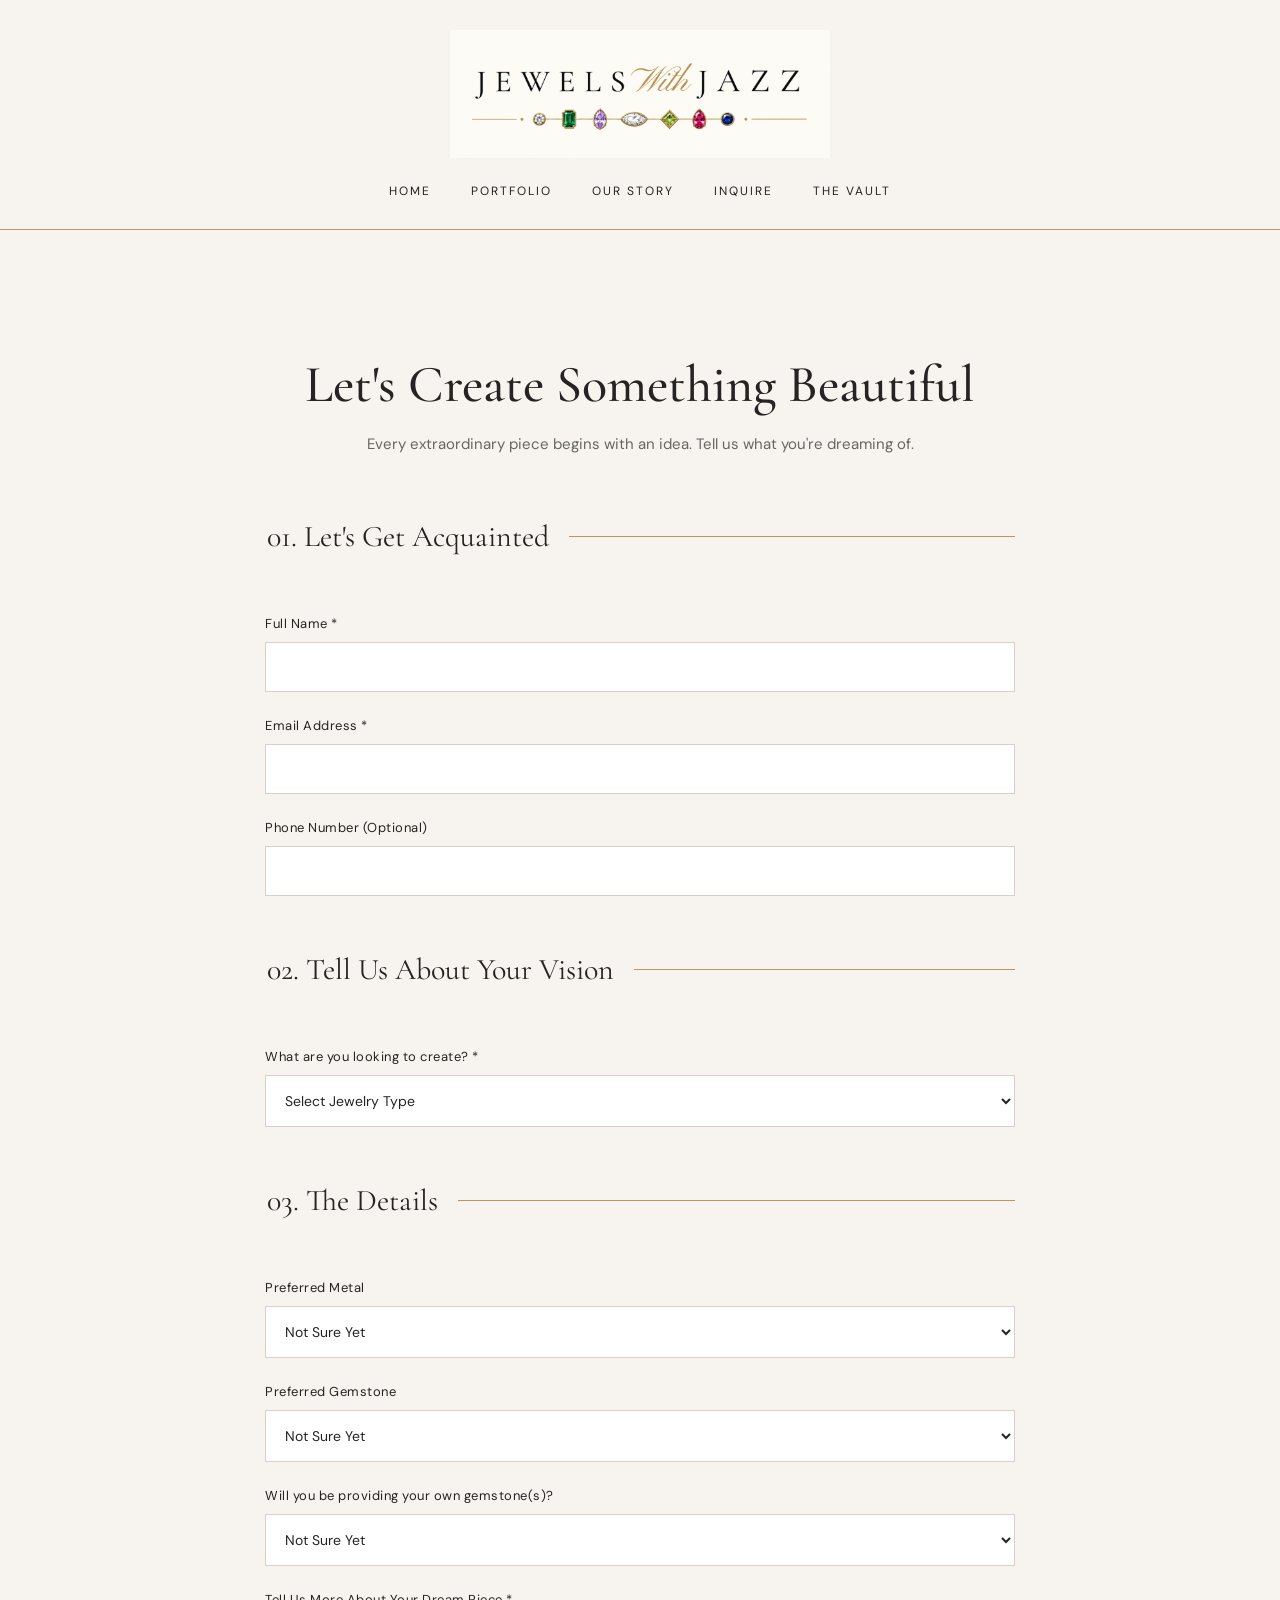
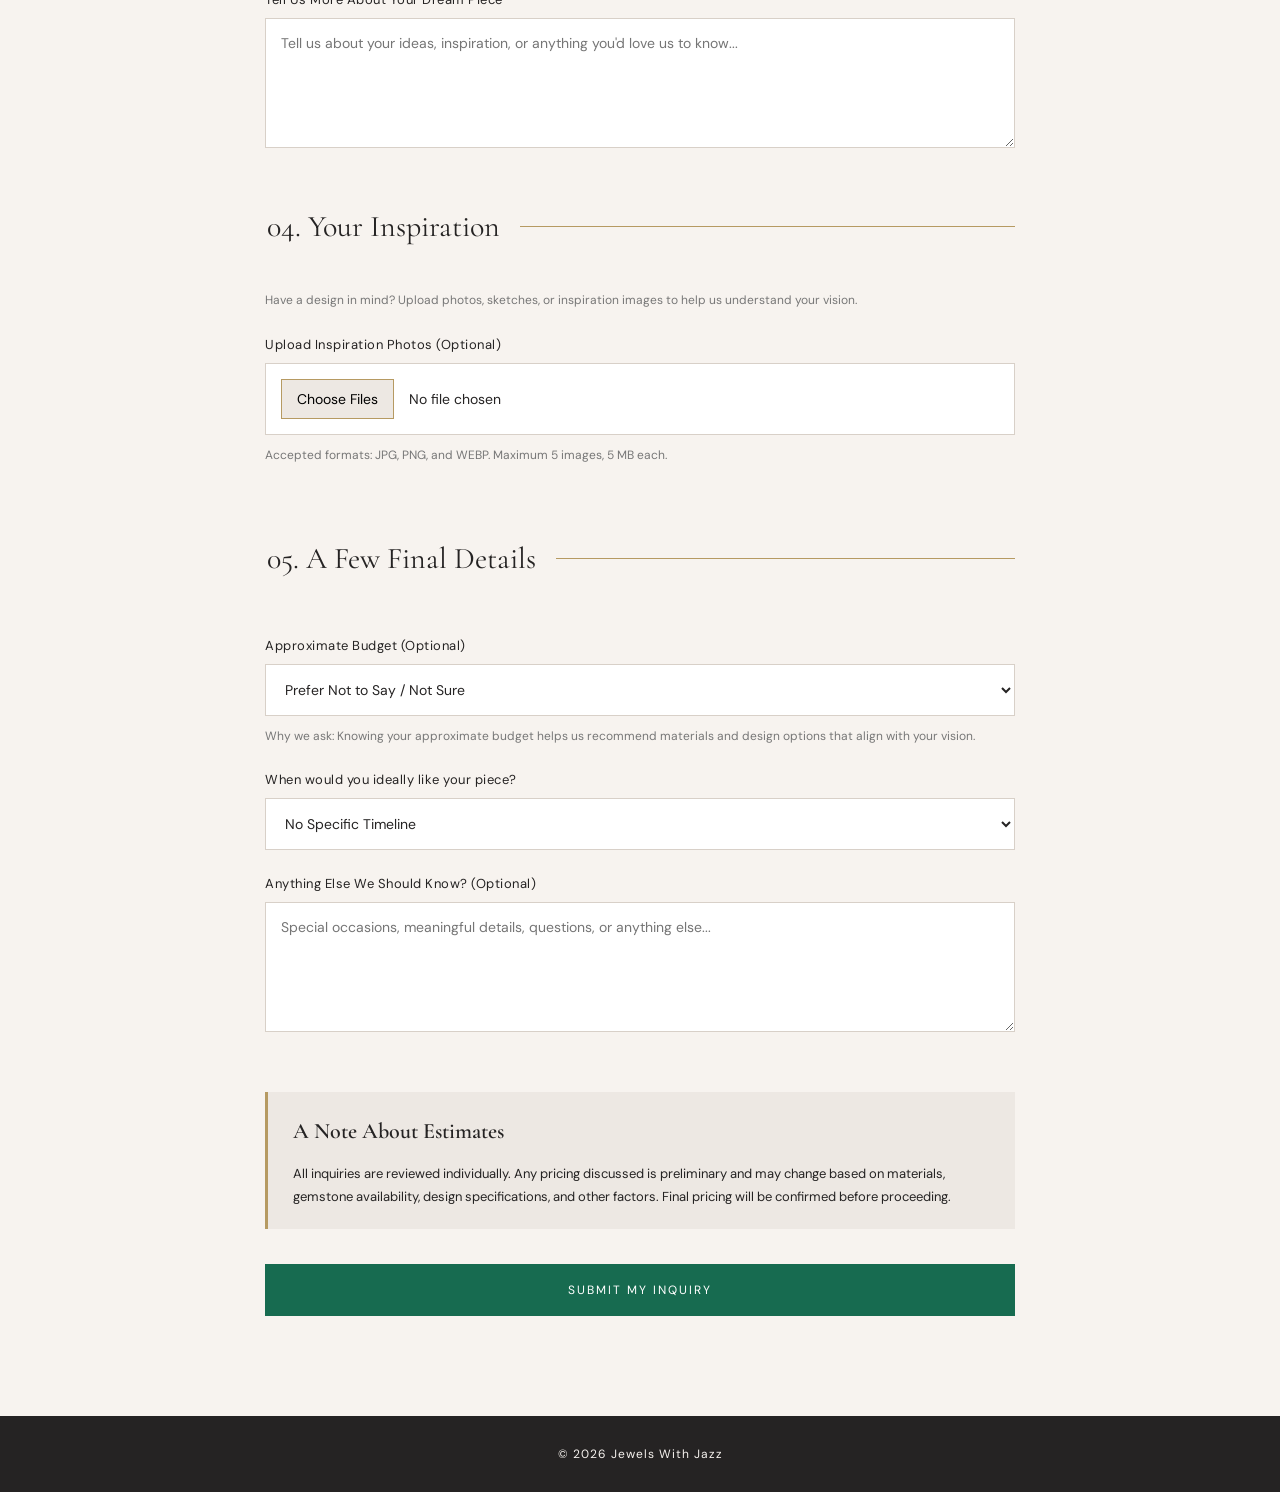
==== inquire.html @ 9db35c1b "Added The Vault and refined website design" ====
<!doctype html>
<html lang="en">
  <head>
    <meta charset="UTF-8" />
    <meta name="viewport" content="width=device-width, initial-scale=1.0" />

    <title>Custom Jewelry Inquiry | Jewels With Jazz</title>

    <link rel="stylesheet" href="style.css" />
  </head>

  <body>
    <!-- ===== HEADER & NAVIGATION ===== -->
    <header>
      <a href="index.html" class="logo-link">
        <img
          src="images/jewels-with-jazz-logo.png"
          alt="Jewels With Jazz"
          class="site-logo"
        />
      </a>

      <nav>
        <a href="index.html">Home</a>
        <a href="index.html#portfolio">Portfolio</a>
        <a href="index.html#about">Our Story</a>
        <a href="inquire.html">Inquire</a>
        <a href="vault.html">The Vault</a>
      </nav>
    </header>

    <!-- ===== INQUIRY PAGE ===== -->
    <main>
      <section id="custom-inquiry">
        <h2>Let's Create Something Beautiful</h2>

        <p>
          Every extraordinary piece begins with an idea. Tell us what you're
          dreaming of.
        </p>

        <!-- ===== CUSTOM JEWELRY INQUIRY FORM ===== -->
        <form id="jewelry-inquiry-form" enctype="multipart/form-data">
          <!-- ===== SECTION 1: CONTACT INFORMATION ===== -->
          <fieldset>
            <legend>01. Let's Get Acquainted</legend>

            <label for="customer-name">Full Name *</label>
            <input
              type="text"
              id="customer-name"
              name="customerName"
              autocomplete="name"
              required
            />

            <label for="customer-email">Email Address *</label>
            <input
              type="email"
              id="customer-email"
              name="customerEmail"
              autocomplete="email"
              required
            />

            <label for="customer-phone">Phone Number (Optional)</label>
            <input
              type="tel"
              id="customer-phone"
              name="customerPhone"
              autocomplete="tel"
            />
          </fieldset>

          <!-- ===== SECTION 2: JEWELRY TYPE ===== -->
          <fieldset>
            <legend>02. Tell Us About Your Vision</legend>

            <label for="jewelry-type">
              What are you looking to create? *
            </label>

            <select id="jewelry-type" name="jewelryType" required>
              <option value="">Select Jewelry Type</option>
              <option value="ring">Ring</option>
              <option value="necklace">Necklace / Pendant</option>
              <option value="earrings">Earrings</option>
              <option value="bracelet">Bracelet</option>
              <option value="redesign">Heirloom Redesign</option>
              <option value="other">Something Else</option>
            </select>

            <!-- ===== CONDITIONAL JEWELRY QUESTIONS ===== -->

            <!-- RING OPTIONS -->
            <div id="ring-options" class="conditional-field" hidden>
              <label for="ring-size">Ring Size *</label>

              <select id="ring-size" name="ringSize" disabled>
                <option value="">Select Ring Size</option>
                <option value="unknown">I'm Not Sure</option>
                <option value="5">5</option>
                <option value="6">6</option>
                <option value="7">7</option>
                <option value="8">8</option>
                <option value="9">9</option>
                <option value="10">10</option>
                <option value="other">Other</option>
              </select>
            </div>

            <!-- NECKLACE OPTIONS -->
            <div id="necklace-options" class="conditional-field" hidden>
              <label for="necklace-length"> Preferred Necklace Length </label>

              <select id="necklace-length" name="necklaceLength" disabled>
                <option value="">Not Sure Yet</option>
                <option value="16">16 inches</option>
                <option value="18">18 inches</option>
                <option value="20">20 inches</option>
                <option value="24">24 inches</option>
                <option value="other">Other</option>
              </select>
            </div>

            <!-- EARRING OPTIONS -->
            <div id="earring-options" class="conditional-field" hidden>
              <label for="earring-style"> Preferred Earring Style </label>

              <select id="earring-style" name="earringStyle" disabled>
                <option value="">Not Sure Yet</option>
                <option value="studs">Studs</option>
                <option value="hoops">Hoops</option>
                <option value="drops">Drop Earrings</option>
                <option value="other">Other</option>
              </select>
            </div>
          </fieldset>

          <!-- ===== SECTION 3: DESIGN PREFERENCES ===== -->
          <fieldset>
            <legend>03. The Details</legend>

            <!-- METAL PREFERENCE -->
            <label for="metal-type">Preferred Metal</label>

            <select id="metal-type" name="metalType">
              <option value="">Not Sure Yet</option>
              <option value="yellow-gold">Yellow Gold</option>
              <option value="white-gold">White Gold</option>
              <option value="rose-gold">Rose Gold</option>
              <option value="platinum">Platinum</option>
              <option value="other">Other</option>
            </select>

            <!-- GEMSTONE PREFERENCE -->
            <label for="gemstone-type"> Preferred Gemstone </label>

            <select id="gemstone-type" name="gemstoneType">
              <option value="">Not Sure Yet</option>
              <option value="diamond">Diamond</option>
              <option value="lab-diamond">Lab-Grown Diamond</option>
              <option value="emerald">Emerald</option>
              <option value="sapphire">Sapphire</option>
              <option value="ruby">Ruby</option>
              <option value="amethyst">Amethyst</option>
              <option value="other">Other</option>
              <option value="none">No Gemstone</option>
            </select>

            <!-- CUSTOMER-SUPPLIED STONES -->
            <label for="customer-stones">
              Will you be providing your own gemstone(s)?
            </label>

            <select id="customer-stones" name="customerStones">
              <option value="">Not Sure Yet</option>
              <option value="yes">Yes</option>
              <option value="no">No</option>
            </select>

            <!-- DESIGN DESCRIPTION -->
            <label for="design-description">
              Tell Us More About Your Dream Piece *
            </label>

            <textarea
              id="design-description"
              name="designDescription"
              rows="5"
              placeholder="Tell us about your ideas, inspiration, or anything you'd love us to know..."
              required
            ></textarea>
          </fieldset>

          <!-- ===== SECTION 4: INSPIRATION PHOTOS ===== -->
          <fieldset>
            <legend>04. Your Inspiration</legend>

            <p class="form-helper-text">
              Have a design in mind? Upload photos, sketches, or inspiration
              images to help us understand your vision.
            </p>

            <label for="inspiration-photos">
              Upload Inspiration Photos (Optional)
            </label>

            <input
              type="file"
              id="inspiration-photos"
              name="inspirationPhotos"
              accept=".jpg,.jpeg,.png,.webp"
              multiple
            />

            <p class="form-helper-text">
              Accepted formats: JPG, PNG, and WEBP. Maximum 5 images, 5 MB each.
            </p>
          </fieldset>

          <!-- ===== SECTION 5: BUDGET & TIMELINE ===== -->
          <fieldset>
            <legend>05. A Few Final Details</legend>

            <!-- BUDGET -->
            <label for="budget-range"> Approximate Budget (Optional) </label>

            <select id="budget-range" name="budgetRange">
              <option value="">Prefer Not to Say / Not Sure</option>
              <option value="under-500">Under $500</option>
              <option value="500-1000">$500 - $1,000</option>
              <option value="1000-2500">$1,000 - $2,500</option>
              <option value="2500-5000">$2,500 - $5,000</option>
              <option value="5000-10000">$5,000 - $10,000</option>
              <option value="10000-plus">$10,000+</option>
            </select>

            <p class="form-helper-text">
              Why we ask: Knowing your approximate budget helps us recommend
              materials and design options that align with your vision.
            </p>

            <!-- TIMELINE -->
            <label for="project-timeline">
              When would you ideally like your piece?
            </label>

            <select id="project-timeline" name="projectTimeline">
              <option value="">No Specific Timeline</option>
              <option value="1-month">Within 1 Month</option>
              <option value="1-3-months">1 - 3 Months</option>
              <option value="3-6-months">3 - 6 Months</option>
              <option value="flexible">I'm Flexible</option>
            </select>

            <!-- ADDITIONAL NOTES -->
            <label for="additional-notes">
              Anything Else We Should Know? (Optional)
            </label>

            <textarea
              id="additional-notes"
              name="additionalNotes"
              rows="4"
              placeholder="Special occasions, meaningful details, questions, or anything else..."
            ></textarea>
          </fieldset>

          <!-- ===== ESTIMATE DISCLAIMER ===== -->
          <div class="estimate-disclaimer">
            <p>
              <strong>A Note About Estimates</strong>
            </p>

            <p>
              All inquiries are reviewed individually. Any pricing discussed is
              preliminary and may change based on materials, gemstone
              availability, design specifications, and other factors. Final
              pricing will be confirmed before proceeding.
            </p>
          </div>

          <!-- ===== SUBMIT BUTTON ===== -->
          <button type="submit">Submit My Inquiry</button>
        </form>
      </section>
    </main>

    <!-- ===== FOOTER ===== -->
    <footer>
      <p>&copy; 2026 Jewels With Jazz</p>
    </footer>

    <!-- ===== JAVASCRIPT ===== -->
    <script src="script.js"></script>
  </body>
</html>
---- style.css ----
/* ========================================
   JEWELS WITH JAZZ - STYLESHEET
======================================== */

/* ===== FONTS ===== */

@import url('https://fonts.googleapis.com/css2?family=Cormorant+Garamond:wght@400;500;600&family=DM+Sans:wght@400;500&family=Italianno&display=swap');


/* ===== COLOR PALETTE ===== */

:root {
    --ivory: #F7F3EF;
    --soft-beige: #EDE8E3;
    --gold: #B69A62;
    --emerald: #176B50;
    --sapphire: #243F85;
    --ruby: #A51C50;
    --amethyst: #9874B8;
    --charcoal: #252323;
}


/* ===== GLOBAL STYLES ===== */

html {
    scroll-behavior: smooth;
}

body {
    margin: 0;
    background-color: var(--ivory);
    color: var(--charcoal);
    font-family: 'DM Sans', sans-serif;
}

h1, h2, h3 {
    font-family: 'Cormorant Garamond', serif;
    font-weight: 500;
}

h1 {
    letter-spacing: 8px;
}

h2 {
    font-size: 42px;
}


/* ===== HEADER & NAVIGATION ===== */

header {
    text-align: center;
    padding: 30px 20px;
    border-bottom: 1px solid var(--gold);
}

header h1 {
    font-size: 38px;
    margin-bottom: 20px;
}

nav {
    display: flex;
    justify-content: center;
    gap: 40px;
}

nav a {
    text-decoration: none;
    color: var(--charcoal);
    font-size: 12px;
    text-transform: uppercase;
    letter-spacing: 2px;
    transition: color 0.3s ease;
}

nav a:hover {
    color: var(--emerald);
}


/* ===== HOMEPAGE HERO SECTION ===== */

#home {
    text-align: center;
    padding: 35px 20px 55px;
    background-color: var(--ivory);
}

#home h2 {
    font-size: 64px;
    font-weight: 400;
    margin-bottom: 15px;
}

#home p {
    font-size: 16px;
    letter-spacing: 2px;
    margin-bottom: 35px;
}

/* Hero Inquiry Button */

#home a {
    display: inline-block;
    padding: 15px 35px;
    background-color: var(--emerald);
    color: white;
    text-decoration: none;
    text-transform: uppercase;
    letter-spacing: 2px;
    font-size: 12px;
    transition: background-color 0.3s ease;
}

#home a:hover {
    background-color: var(--gold);
}


/* ===== PORTFOLIO SECTION ===== */

#portfolio {
    text-align: center;
    padding: 80px 20px;
    background-color: var(--soft-beige);
}

#portfolio h2 {
    font-size: 48px;
    margin-bottom: 10px;
}

#portfolio p {
    font-size: 16px;
    color: #666;
    margin-bottom: 40px;
}

/* ===== PORTFOLIO GALLERY ===== */

.portfolio-grid {
    display: grid;
    grid-template-columns: repeat(3, 1fr);
    gap: 30px;
    max-width: 1200px;
    margin: 0 auto;
}

.portfolio-item {
    text-align: center;
}

.portfolio-item img {
    width: 100%;
    height: 400px;
    object-fit: cover;
    display: block;
    transition: transform 0.3s ease;
}

.portfolio-item img:hover {
    transform: scale(1.03);
}

.portfolio-item h3 {
    font-size: 26px;
    margin-top: 20px;
}

/* Mobile Layout */

@media (max-width: 768px) {
    .portfolio-grid {
        grid-template-columns: 1fr;
        max-width: 450px;
    }
}
/* ===== MEET JAZZ SECTION ===== */

#about {
    padding: 100px 40px;
    background-color: var(--ivory);
}

.about-container {
    display: grid;
    grid-template-columns: 1fr 1fr;
    gap: 70px;
    align-items: center;
    max-width: 1100px;
    margin: 0 auto;
}

.about-image img {
    width: 100%;
    height: 550px;
    object-fit: cover;
}

.about-text h2 {
    font-size: 52px;
    margin-bottom: 25px;
}

.about-text p {
    font-size: 15px;
    line-height: 1.9;
    margin-bottom: 20px;
}

/* Mobile Layout */

@media (max-width: 768px) {
    #about {
        padding: 60px 20px;
    }

    .about-container {
        grid-template-columns: 1fr;
        gap: 30px;
    }

    .about-image img {
        height: auto;
    }
}

/* ===== INQUIRY SECTION ===== */

#inquire {
    text-align: center;
    padding: 100px 20px;
    background-color: var(--soft-beige);
}

#inquire h2 {
    font-size: 52px;
    margin-bottom: 20px;
}

#inquire p {
    font-size: 16px;
    line-height: 1.8;
    margin-bottom: 35px;
}

.inquiry-button {
    display: inline-block;
    padding: 16px 40px;
    background-color: var(--emerald);
    color: white;
    text-decoration: none;
    text-transform: uppercase;
    letter-spacing: 2px;
    font-size: 12px;
    transition: background-color 0.3s ease;
}

.inquiry-button:hover {
    background-color: var(--gold);
}

#inquire .inquiry-note {
    font-family: 'Cormorant Garamond', serif;
    font-style: italic;
    font-size: 22px;
    margin-top: 30px;
    margin-bottom: 0;
}
/* ===== FOOTER ===== */

footer {
    text-align: center;
    padding: 30px 20px;
    background-color: var(--charcoal);
    color: var(--ivory);
}

footer p {
    font-size: 12px;
    letter-spacing: 1px;
    margin: 0;
}
/* ===== RESPONSIVE DESIGN ===== */

@media (max-width: 768px) {
    header h1 {
        font-size: 28px;
        letter-spacing: 4px;
    }

    nav {
        flex-wrap: wrap;
        gap: 15px;
    }

    #home {
    padding: 30px 20px 45px;
    }

    #home h2 {
        font-size: 42px;
    }

    #portfolio h2,
    #about h2,
    #inquire h2 {
        font-size: 38px;
    }
}

/* ========================================
   CUSTOM INQUIRY PAGE
======================================== */

/* ===== PAGE LAYOUT ===== */

#custom-inquiry {
    max-width: 750px;
    margin: 0 auto;
    padding: 80px 25px 100px;
}

#custom-inquiry h2 {
    font-size: 52px;
    text-align: center;
    margin-bottom: 15px;
}

#custom-inquiry > p {
    text-align: center;
    font-size: 15px;
    line-height: 1.8;
    color: #666;
    margin-bottom: 60px;
}

/* ===== FORM SECTIONS ===== */

#jewelry-inquiry-form fieldset {
    border: none;
    border-top: 1px solid var(--gold);
    padding: 35px 0;
    margin: 0 0 20px;
}

#jewelry-inquiry-form legend {
    font-family: 'Cormorant Garamond', serif;
    font-size: 30px;
    padding-right: 20px;
    color: var(--charcoal);
}

/* ===== FORM LABELS ===== */

#jewelry-inquiry-form label {
    display: block;
    font-size: 13px;
    letter-spacing: 0.5px;
    margin: 25px 0 10px;
}

/* ===== INPUT FIELDS ===== */

#jewelry-inquiry-form input,
#jewelry-inquiry-form select,
#jewelry-inquiry-form textarea {
    box-sizing: border-box;
    width: 100%;
    padding: 15px;
    border: 1px solid #D8D0C8;
    background-color: #FFFFFF;
    color: var(--charcoal);
    font-family: 'DM Sans', sans-serif;
    font-size: 14px;
    border-radius: 0;
}

/* ===== INPUT FOCUS EFFECT ===== */

#jewelry-inquiry-form input:focus,
#jewelry-inquiry-form select:focus,
#jewelry-inquiry-form textarea:focus {
    outline: none;
    border-color: var(--gold);
    box-shadow: 0 0 0 1px var(--gold);
}

/* ===== TEXTAREA ===== */

#jewelry-inquiry-form textarea {
    resize: vertical;
    min-height: 130px;
}

/* ===== SUBMIT BUTTON ===== */

#jewelry-inquiry-form button[type="submit"] {
    display: block;
    width: 100%;
    padding: 18px 30px;
    margin-top: 20px;
    border: none;
    background-color: var(--emerald);
    color: white;
    font-family: 'DM Sans', sans-serif;
    font-size: 12px;
    text-transform: uppercase;
    letter-spacing: 2px;
    cursor: pointer;
    transition: background-color 0.3s ease;
}

#jewelry-inquiry-form button[type="submit"]:hover {
    background-color: var(--gold);
}

/* ===== MOBILE RESPONSIVENESS ===== */

@media (max-width: 768px) {
    #custom-inquiry {
        padding: 60px 20px;
    }

    #custom-inquiry h2 {
        font-size: 38px;
    }

    #jewelry-inquiry-form legend {
        font-size: 26px;
    }
}
/* ========================================
   INQUIRY FORM - ADDITIONAL STYLING
======================================== */

/* ===== HELPER TEXT ===== */

.form-helper-text {
    font-size: 12px;
    line-height: 1.7;
    color: #777;
    margin: 10px 0 20px;
}

/* ===== ESTIMATE DISCLAIMER ===== */

.estimate-disclaimer {
    background-color: var(--soft-beige);
    border-left: 3px solid var(--gold);
    padding: 20px 25px;
    margin: 20px 0 35px;
}

.estimate-disclaimer p {
    font-size: 13px;
    line-height: 1.8;
    color: var(--charcoal);
    margin: 0 0 10px;
}

.estimate-disclaimer p:last-child {
    margin-bottom: 0;
}

.estimate-disclaimer strong {
    font-family: 'Cormorant Garamond', serif;
    font-size: 22px;
    font-weight: 600;
}

/* ===== FILE UPLOAD FIELD ===== */

#inspiration-photos {
    padding: 15px;
    background-color: var(--ivory);
    border: 1px dashed var(--gold);
    cursor: pointer;
}

#inspiration-photos::file-selector-button {
    background-color: var(--soft-beige);
    border: 1px solid var(--gold);
    padding: 10px 15px;
    margin-right: 15px;
    font-family: 'DM Sans', sans-serif;
    cursor: pointer;
}

/* ===== HIDDEN CONDITIONAL FIELDS ===== */

.conditional-field[hidden] {
    display: none;
}
/* ===== WEBSITE LOGO ===== */

.logo-link {
    display: inline-block;
    margin-bottom: 20px;
}

.site-logo {
    display: block;
    width: 380px;
    max-width: 100%;
    height: auto;
    margin: 0 auto;
}

@media (max-width: 768px) {
    .site-logo {
        width: 300px;
    }
}
/* ========================================
   THE VAULT - EXCLUSIVE COLLECTION
======================================== */

/* ===== VAULT PAGE ===== */

.vault-page {
    background-color: #102820;
    color: #F7F3EF;
}

/* ===== VAULT HEADER ===== */

.vault-page header {
    background-color: #F7F3EF;
}

/* ===== MAIN VAULT SECTION ===== */

#vault {
    min-height: 550px;
    padding: 85px 25px 100px;
    text-align: center;
    background:
        radial-gradient(
            ellipse at center,
            #214638 0%,
            #102820 65%,
            #091A14 100%
        );
}

/* ===== EXCLUSIVE LABEL ===== */

.vault-eyebrow {
    font-size: 14px;
    letter-spacing: 4px;
    color: #D6BB83;
    margin-bottom: 35px;
}

/* ===== DECORATIVE SYMBOL ===== */

.vault-symbol {
    font-family: 'Cormorant Garamond', serif;
    font-size: 55px;
    color: #D6BB83;
    margin-bottom: 15px;
}

/* ===== VAULT TITLE ===== */

#vault h1 {
    font-family: 'Cormorant Garamond', serif;
    font-size: 72px;
    font-weight: 400;
    letter-spacing: 12px;
    margin: 0 0 20px;
    color: #F7F3EF;
}

/* ===== TAGLINE ===== */

.vault-tagline {
    font-family: 'Cormorant Garamond', serif;
    font-size: 30px;
    font-style: italic;
    color: #D6BB83;
    margin-bottom: 35px;
}

/* ===== GOLD DIVIDER ===== */

.vault-divider {
    width: 90px;
    height: 1px;
    background-color: #B69A62;
    margin: 0 auto 35px;
}

/* ===== DESCRIPTION ===== */

.vault-description {
    max-width: 540px;
    margin: 0 auto 20px;
    font-size: 14px;
    line-height: 2;
    color: #E5E0D8;
}

/* ===== COMING SOON ===== */

.vault-coming-soon {
    font-size: 14px;
    letter-spacing: 5px;
    color: #D6BB83;
    margin: 25px 0 35px;
}

/* ===== RETURN BUTTON ===== */

.vault-back-button {
    display: inline-block;
    padding: 15px 30px;
    border: 1px solid #B69A62;
    color: #F7F3EF;
    text-decoration: none;
    font-size: 11px;
    letter-spacing: 2px;
    transition: all 0.3s ease;
}

.vault-back-button:hover {
    background-color: #B69A62;
    color: #102820;
}

/* ===== MOBILE VAULT STYLING ===== */

@media (max-width: 768px) {

    #vault {
        min-height: auto;
        padding: 65px 20px 80px;
    }

    #vault h1 {
        font-size: 44px;
        letter-spacing: 6px;
    }

    .vault-tagline {
        font-size: 24px;
    }

    .vault-eyebrow {
        font-size: 12px;
        letter-spacing: 2px;
    }

    .vault-description {
        font-size: 13px;
    }
}
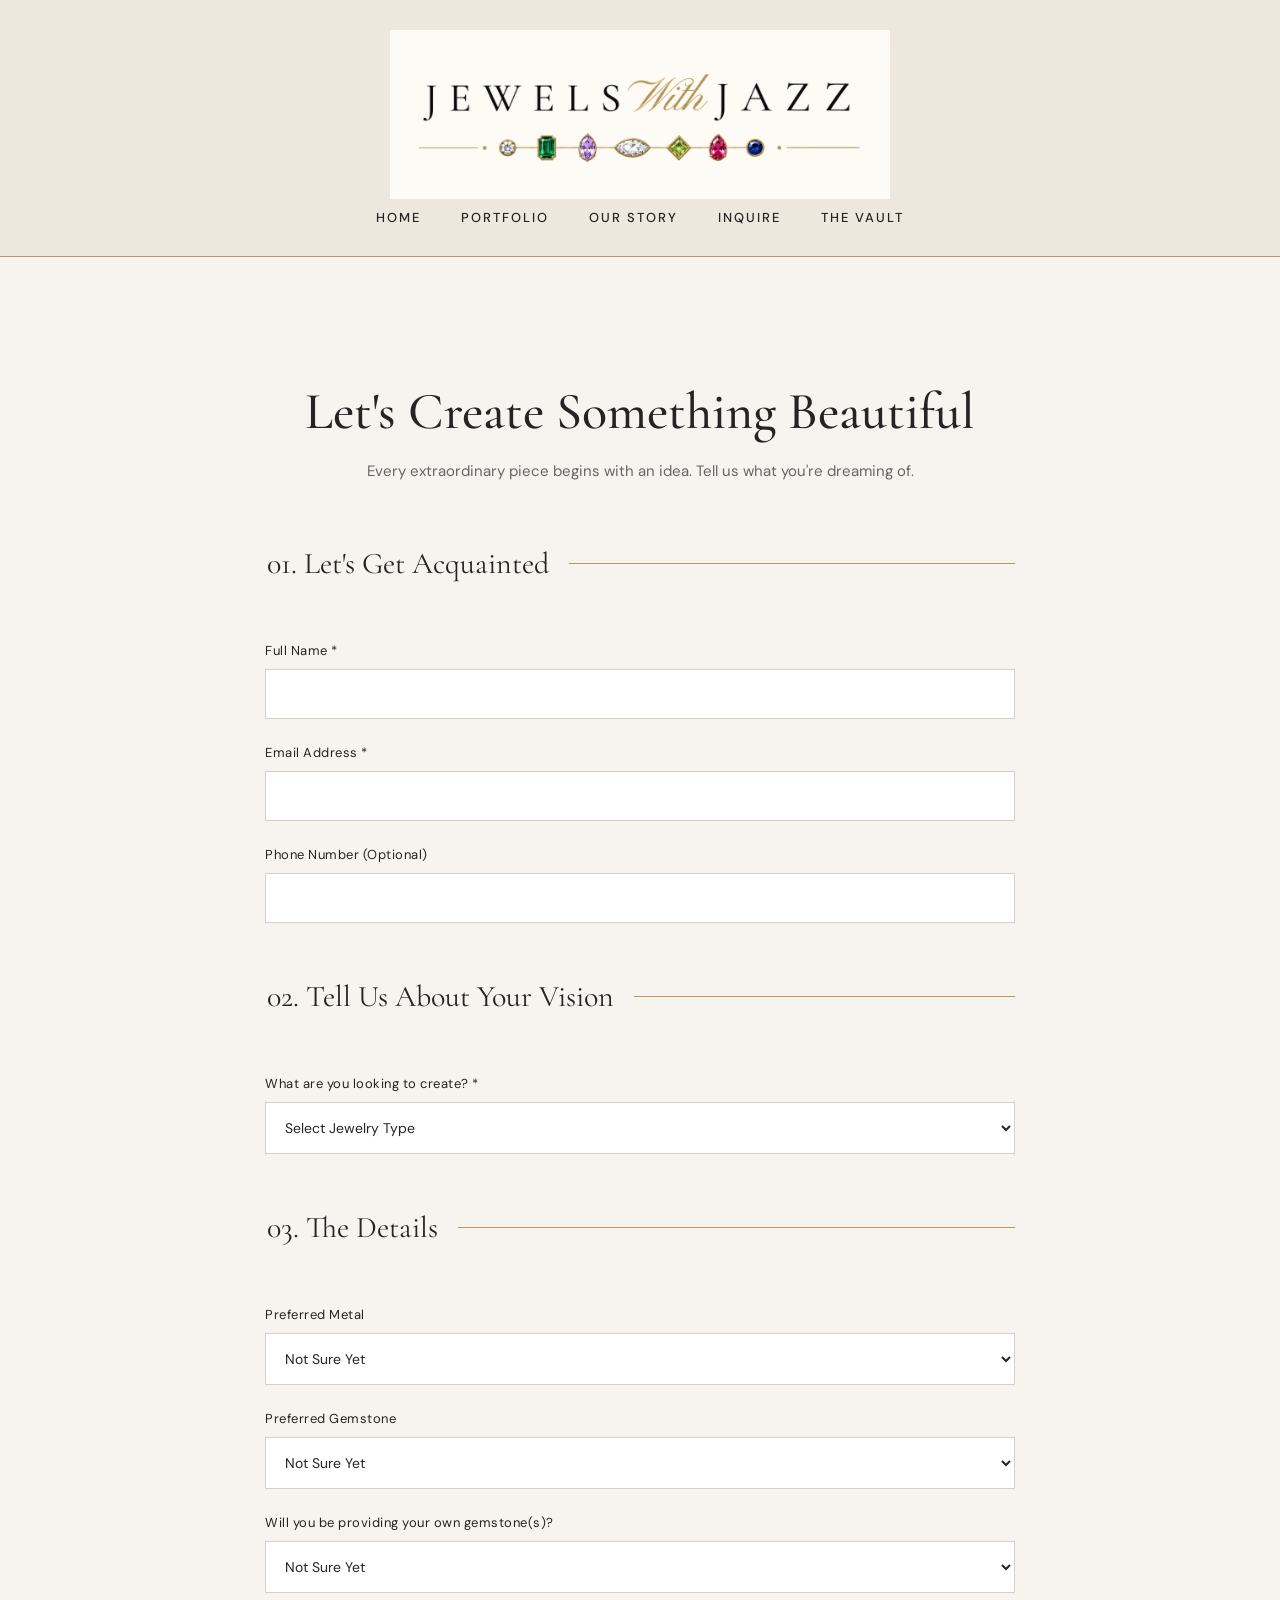
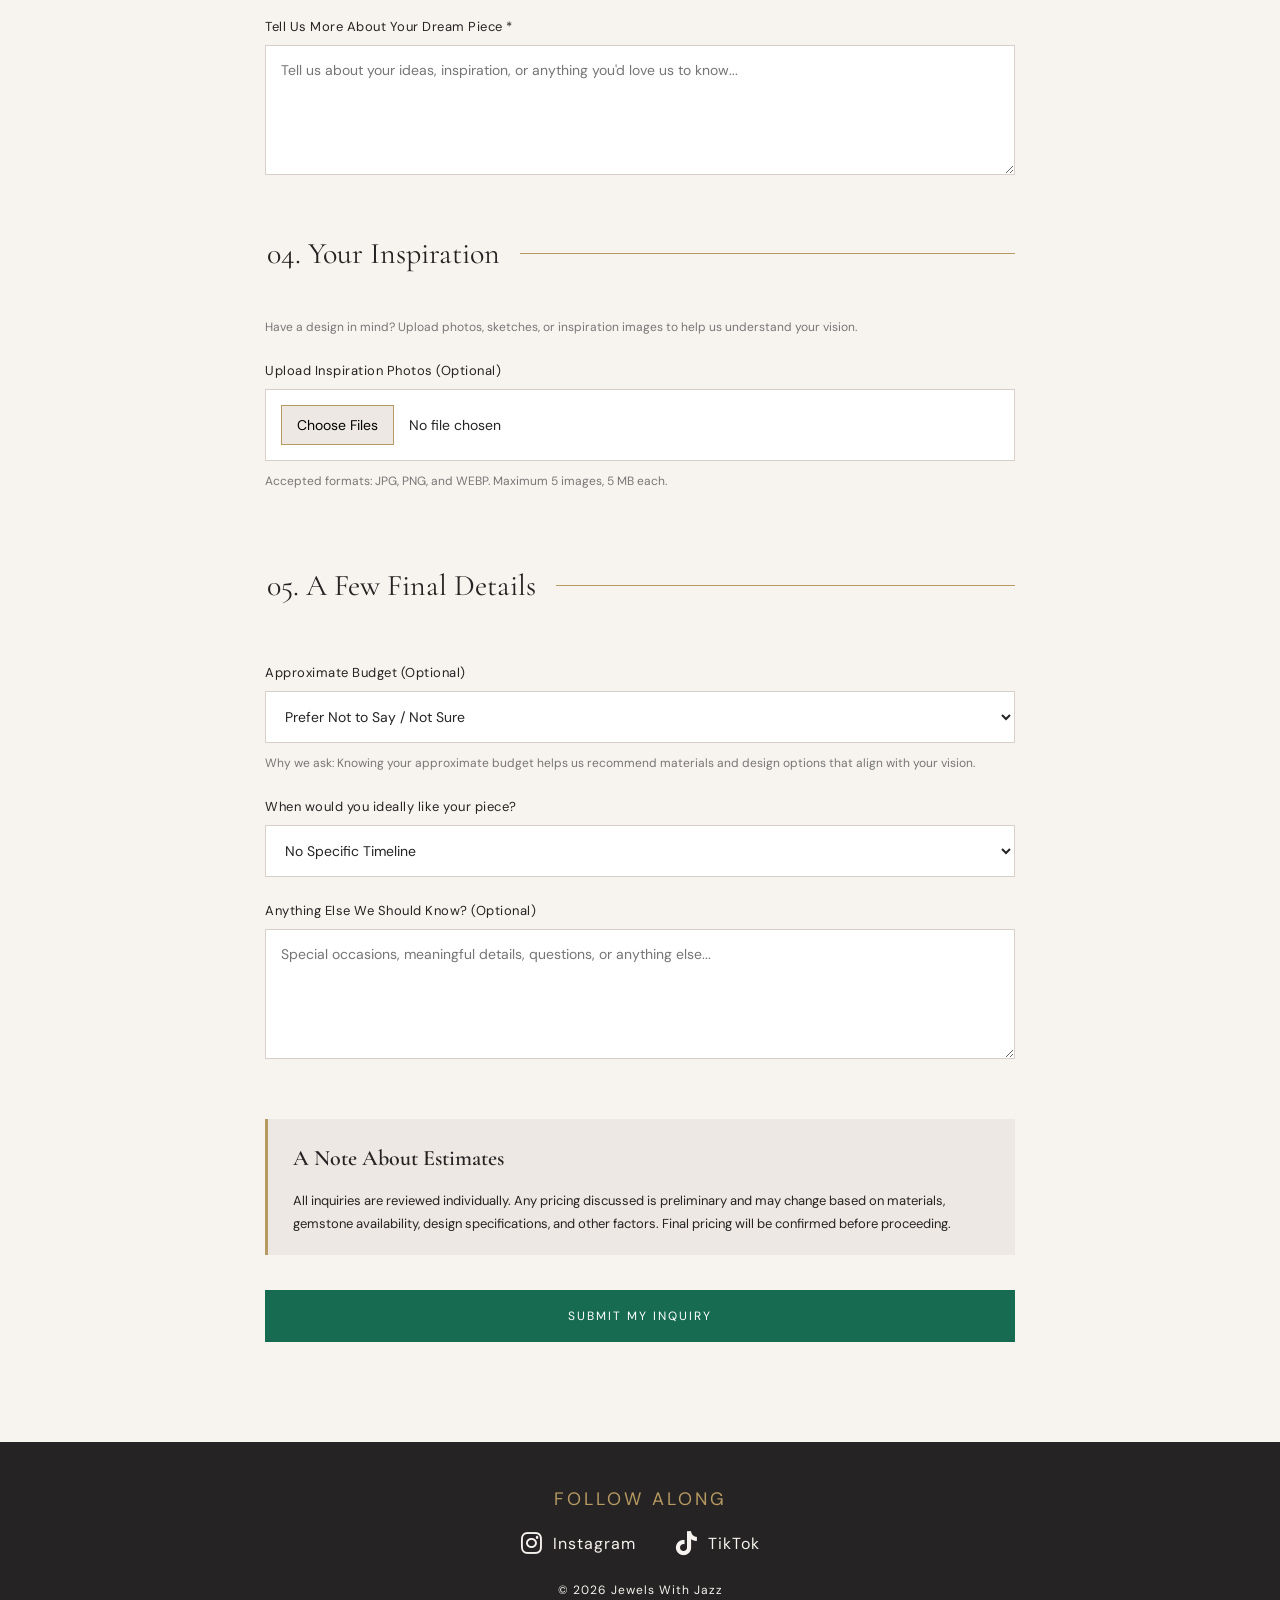
==== commit a6c74830: "Add Instagram and TikTok links to website footers" ====
--- a/inquire.html
+++ b/inquire.html
@@ -1,5 +1,9 @@
 <!doctype html>
 <html lang="en">
+  <link
+    rel="stylesheet"
+    href="https://cdnjs.cloudflare.com/ajax/libs/font-awesome/6.5.2/css/all.min.css"
+  />
   <head>
     <meta charset="UTF-8" />
     <meta name="viewport" content="width=device-width, initial-scale=1.0" />
@@ -289,6 +293,28 @@
 
     <!-- ===== FOOTER ===== -->
     <footer>
+      <div class="footer-socials">
+        <p>Follow Along</p>
+
+        <a
+          href="https://www.instagram.com/jewelswithjazz/"
+          target="_blank"
+          rel="noopener noreferrer"
+        >
+          <i class="fa-brands fa-instagram" aria-hidden="true"></i>
+          Instagram
+        </a>
+
+        <a
+          href="https://www.tiktok.com/@jewels.with.jazz"
+          target="_blank"
+          rel="noopener noreferrer"
+        >
+          <i class="fa-brands fa-tiktok" aria-hidden="true"></i>
+          TikTok
+        </a>
+      </div>
+
       <p>&copy; 2026 Jewels With Jazz</p>
     </footer>
 
--- a/style.css
+++ b/style.css
@@ -54,6 +54,7 @@
     text-align: center;
     padding: 30px 20px;
     border-bottom: 1px solid var(--gold);
+    background-color: #EDE7DE;
 }
 
 header h1 {
@@ -70,7 +71,8 @@
 nav a {
     text-decoration: none;
     color: var(--charcoal);
-    font-size: 12px;
+    font-size: 13px;
+    font-weight: 500;
     text-transform: uppercase;
     letter-spacing: 2px;
     transition: color 0.3s ease;
@@ -81,50 +83,91 @@
 }
 
 
-/* ===== HOMEPAGE HERO SECTION ===== */
+/* ===== HOMEPAGE HERO: SPLIT EDITORIAL LAYOUT ===== */
 
 #home {
-    text-align: center;
-    padding: 35px 20px 55px;
     background-color: var(--ivory);
-}
-
-#home h2 {
-    font-size: 64px;
+    padding: 55px 32px 70px;
+}
+
+.hero-container {
+    max-width: 1200px;
+    margin: 0 auto;
+    display: grid;
+    grid-template-columns: minmax(0, 1fr) minmax(0, 0.95fr);
+    gap: clamp(35px, 5vw, 85px);
+    align-items: center;
+}
+
+.hero-content {
+    text-align: left;
+}
+
+.hero-diamond {
+    color: var(--gold);
+    font-size: 28px;
+    line-height: 1;
+    margin-bottom: 16px;
+}
+
+#home h1 {
+    font-size: clamp(48px, 5vw, 76px);
     font-weight: 400;
-    margin-bottom: 15px;
+    line-height: 1.08;
+    letter-spacing: 0;
+    margin: 0 0 22px;
 }
 
 #home p {
-    font-size: 16px;
-    letter-spacing: 2px;
-    margin-bottom: 35px;
-}
-
-/* Hero Inquiry Button */
-
-#home a {
+    font-size: 20px;
+    letter-spacing: 1px;
+    line-height: 1.6;
+    margin: 0 0 35px;
+}
+
+#home .hero-button {
     display: inline-block;
-    padding: 15px 35px;
+    padding: 16px 35px;
     background-color: var(--emerald);
     color: white;
     text-decoration: none;
     text-transform: uppercase;
     letter-spacing: 2px;
     font-size: 12px;
+    font-weight: 500;
     transition: background-color 0.3s ease;
 }
 
-#home a:hover {
+#home .hero-button:hover {
     background-color: var(--gold);
 }
 
+.hero-image {
+    position: relative;
+    min-width: 0;
+}
+
+.hero-image::before {
+    content: "";
+    position: absolute;
+    inset: 16px -12px -16px 12px;
+    border: 1px solid var(--gold);
+    pointer-events: none;
+}
+
+.hero-image img {
+    display: block;
+    width: 100%;
+    height: clamp(380px, 39vw, 530px);
+    object-fit: cover;
+    background-color: var(--soft-beige);
+}
 
 /* ===== PORTFOLIO SECTION ===== */
 
 #portfolio {
     text-align: center;
-    padding: 80px 20px;
+    padding: 35px 20px 60px;
     background-color: var(--soft-beige);
 }
 
@@ -274,7 +317,7 @@
 
 footer {
     text-align: center;
-    padding: 30px 20px;
+    padding: 45px 20px;
     background-color: var(--charcoal);
     color: var(--ivory);
 }
@@ -284,6 +327,45 @@
     letter-spacing: 1px;
     margin: 0;
 }
+
+footer > p {
+    margin-top: 25px;
+}
+
+/* ===== FOOTER SOCIAL LINKS ===== */
+
+.footer-socials {
+    margin-bottom: 25px;
+}
+
+.footer-socials p {
+    font-size: 18px;
+    text-transform: uppercase;
+    letter-spacing: 3px;
+    color: var(--gold);
+    margin-bottom: 20px;
+}
+
+.footer-socials a {
+    display: inline-flex;
+    align-items: center;
+    gap: 10px;
+    margin: 0 18px;
+    color: var(--ivory);
+    text-decoration: none;
+    font-size: 16px;
+    letter-spacing: 1px;
+    transition: color 0.3s ease;
+}
+
+.footer-socials i {
+    font-size: 24px;
+}
+
+.footer-socials a:hover {
+    color: var(--gold);
+}
+
 /* ===== RESPONSIVE DESIGN ===== */
 
 @media (max-width: 768px) {
@@ -298,11 +380,30 @@
     }
 
     #home {
-    padding: 30px 20px 45px;
-    }
-
-    #home h2 {
-        font-size: 42px;
+        padding: 45px 22px 65px;
+    }
+
+    .hero-container {
+        grid-template-columns: 1fr;
+        gap: 35px;
+        max-width: 560px;
+    }
+
+    .hero-content {
+        text-align: center;
+    }
+
+    #home h1 {
+        font-size: clamp(42px, 9vw, 58px);
+    }
+
+    #home p {
+        font-size: 17px;
+        letter-spacing: 0.5px;
+    }
+
+    .hero-image img {
+        height: 390px;
     }
 
     #portfolio h2,
@@ -499,12 +600,12 @@
 
 .logo-link {
     display: inline-block;
-    margin-bottom: 20px;
+    margin-bottom: 5px;
 }
 
 .site-logo {
     display: block;
-    width: 380px;
+    width: 500px;
     max-width: 100%;
     height: auto;
     margin: 0 auto;
@@ -512,7 +613,7 @@
 
 @media (max-width: 768px) {
     .site-logo {
-        width: 300px;
+        width: 350px;
     }
 }
 /* ========================================
@@ -658,4 +759,13 @@
     .vault-description {
         font-size: 13px;
     }
-}+}
+/* ===== SMALL SCREEN FINISHING TOUCHES ===== */
+
+@media (max-width: 480px) {
+    #home { padding: 35px 20px 55px; }
+    .hero-image img { height: 310px; }
+    .hero-image::before { inset: 10px -7px -10px 7px; }
+    nav { gap: 12px; }
+    nav a { font-size: 11px; letter-spacing: 1px; }
+}
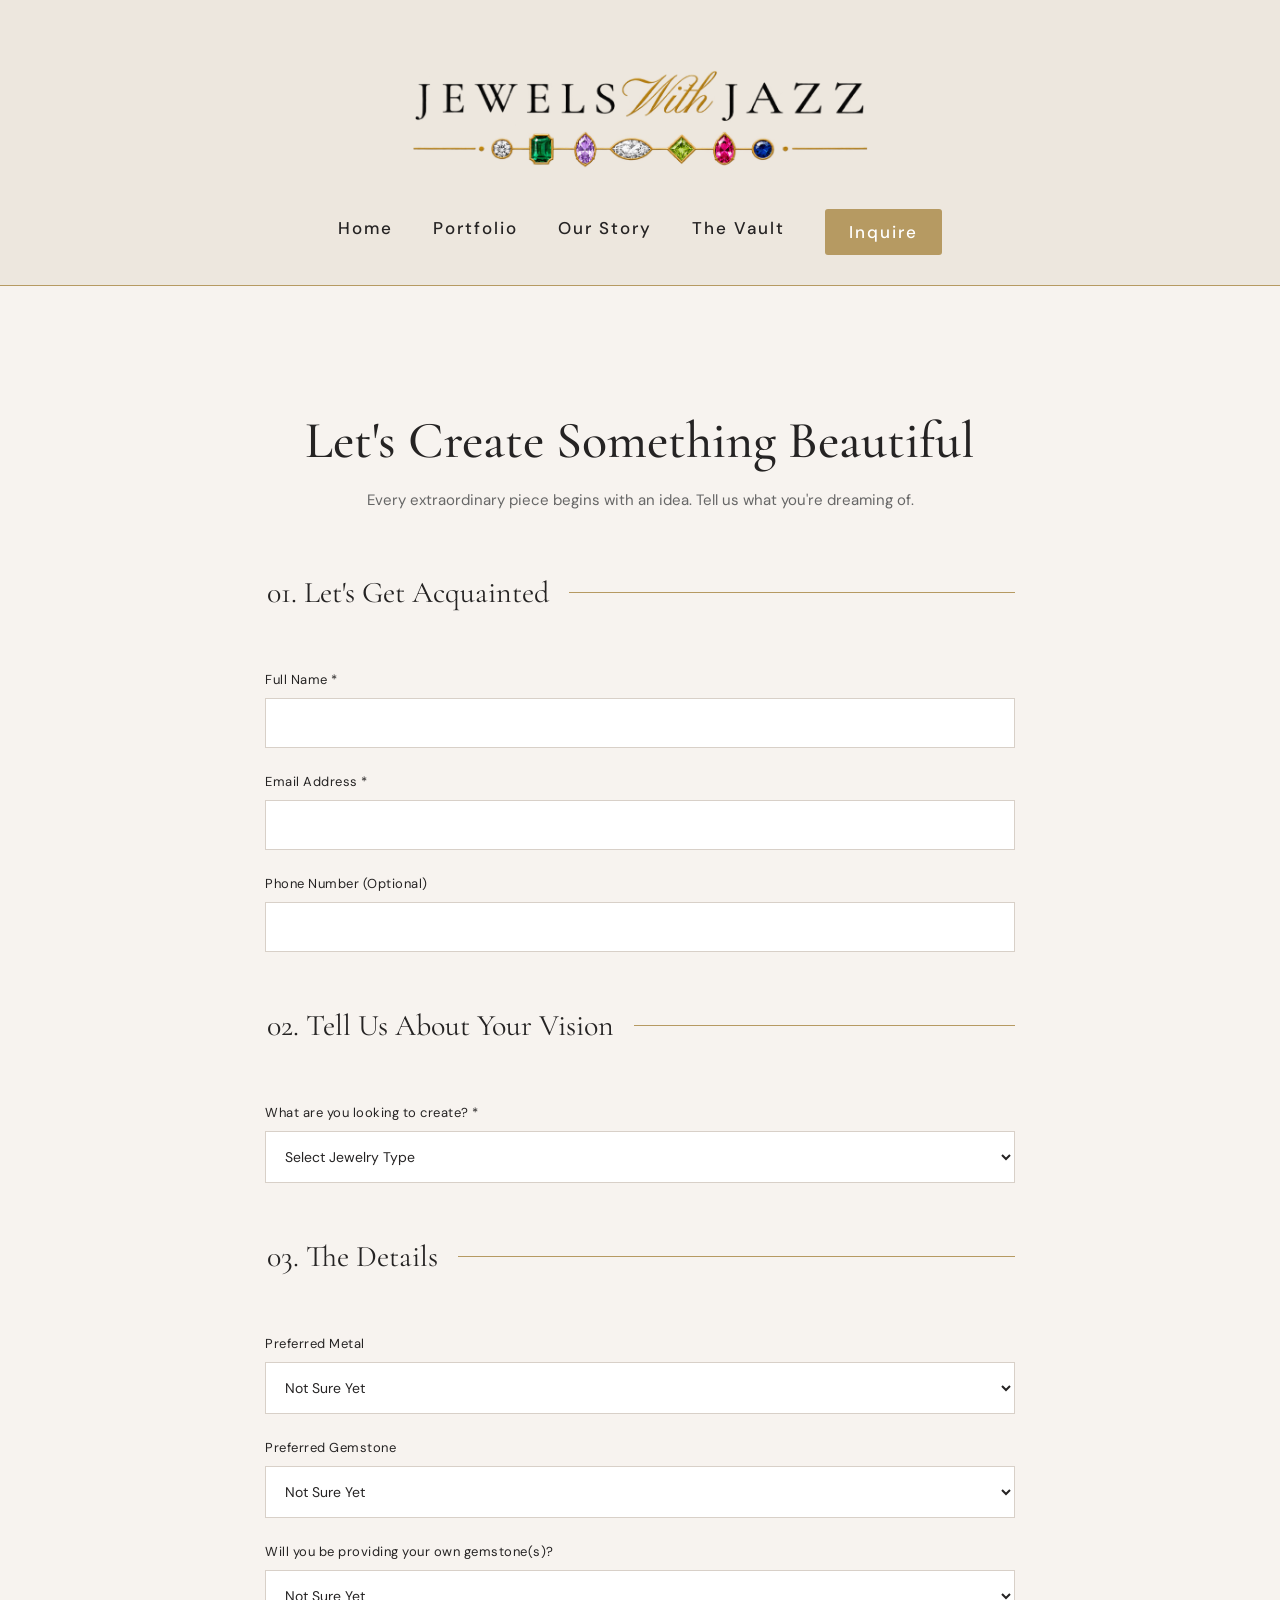
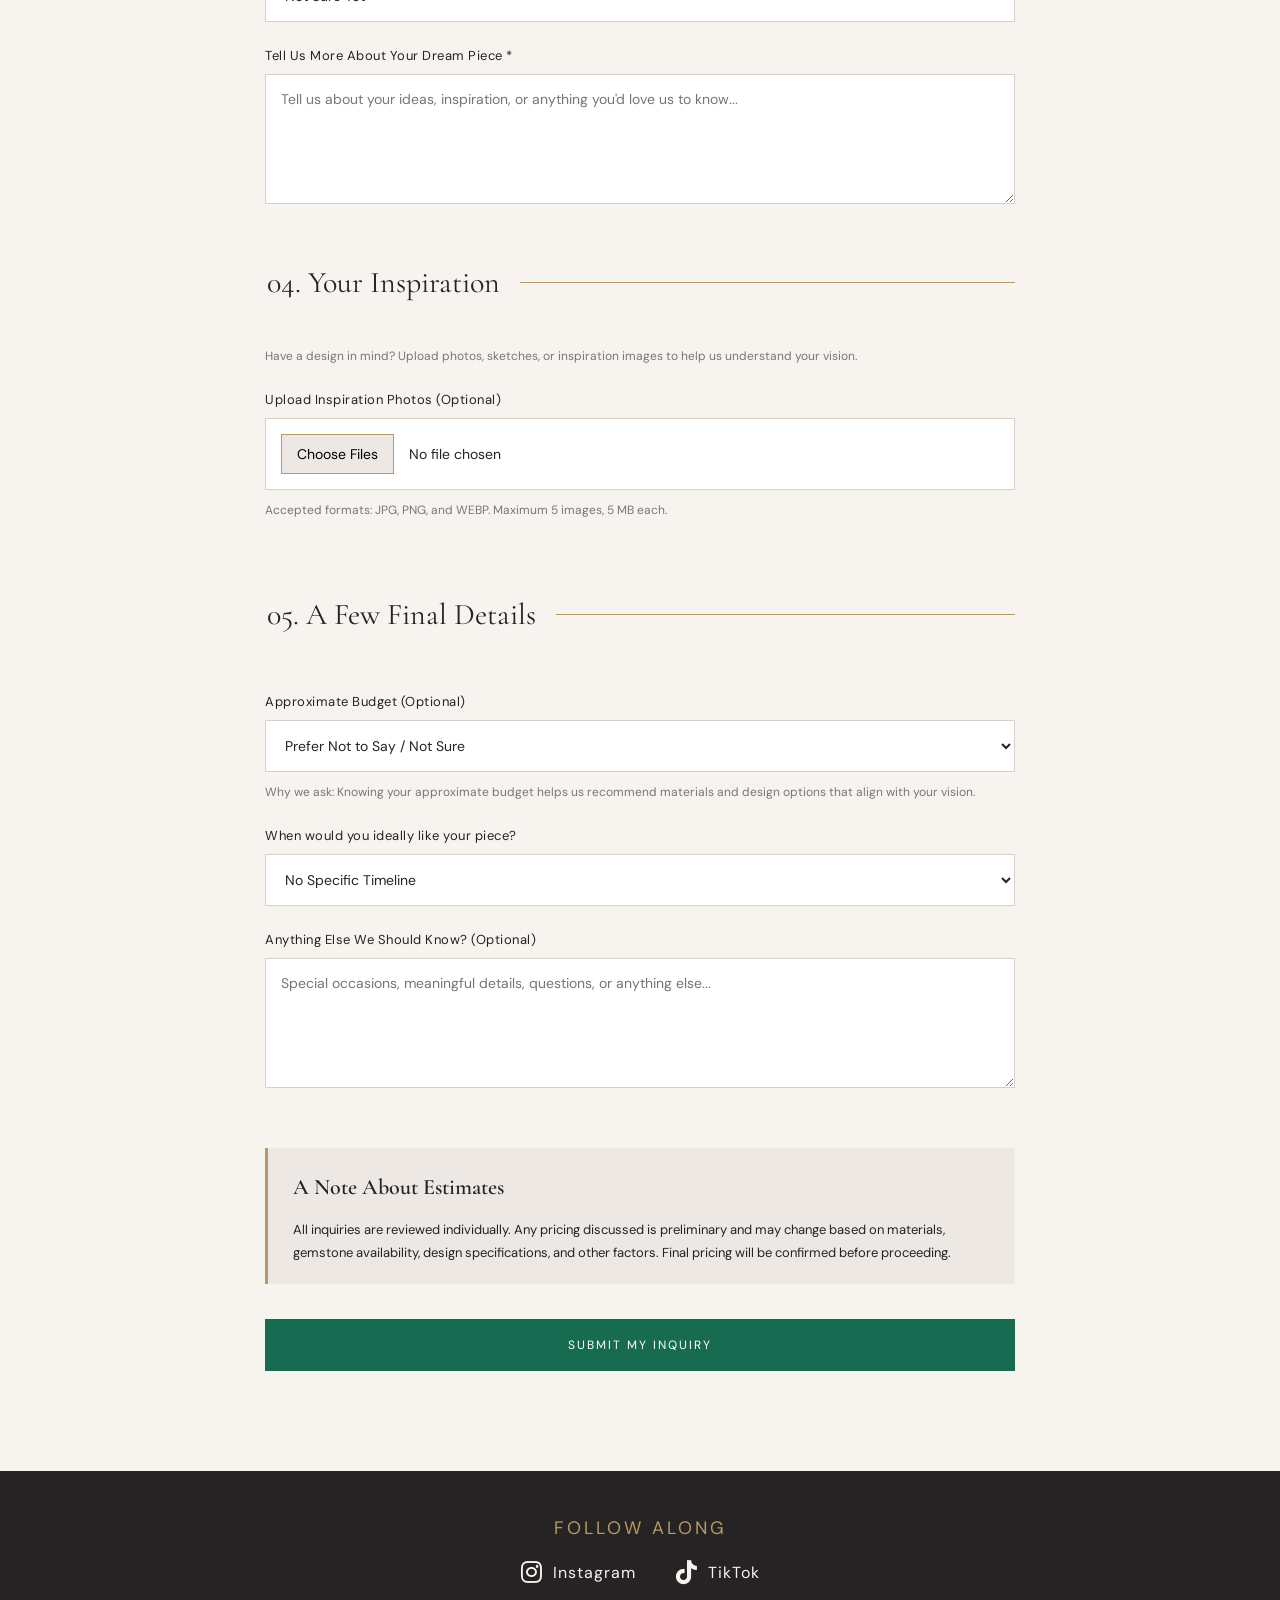
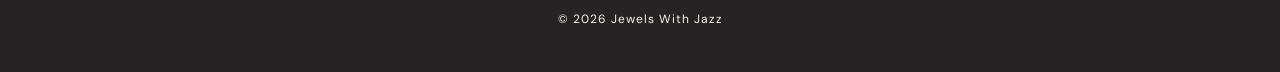
==== commit 3c42a7aa: "Improve navigation styling and update page headers" ====
--- a/inquire.html
+++ b/inquire.html
@@ -18,18 +18,18 @@
     <header>
       <a href="index.html" class="logo-link">
         <img
-          src="images/jewels-with-jazz-logo.png"
+          src="images/jewels-with-jazz-logo-transparent.png"
           alt="Jewels With Jazz"
           class="site-logo"
         />
       </a>
 
       <nav>
-        <a href="index.html">Home</a>
+        <a href="index.html#home">Home</a>
         <a href="index.html#portfolio">Portfolio</a>
         <a href="index.html#about">Our Story</a>
-        <a href="inquire.html">Inquire</a>
         <a href="vault.html">The Vault</a>
+        <a href="inquire.html" class="nav-inquire">Inquire</a>
       </nav>
     </header>
 
--- a/style.css
+++ b/style.css
@@ -69,19 +69,34 @@
 }
 
 nav a {
+    font-size: 17px;
+    font-weight: 500;
+    letter-spacing: 2px;
     text-decoration: none;
     color: var(--charcoal);
-    font-size: 13px;
-    font-weight: 500;
-    text-transform: uppercase;
-    letter-spacing: 2px;
-    transition: color 0.3s ease;
+    padding: 8px 0;
+    border-bottom: 2px solid transparent;
+    transition: color 0.3s ease, border-color 0.3s ease;
 }
 
 nav a:hover {
     color: var(--emerald);
-}
-
+    border-bottom-color: var(--gold);
+}
+
+nav a.nav-inquire {
+    background-color: var(--gold);
+    color: white;
+    padding: 12px 24px;
+    border: none;
+    border-radius: 3px;
+    transition: all 0.3s ease;
+}
+
+nav a.nav-inquire:hover {
+    background-color: #947A49;
+    color: white;
+}
 
 /* ===== HOMEPAGE HERO: SPLIT EDITORIAL LAYOUT ===== */
 
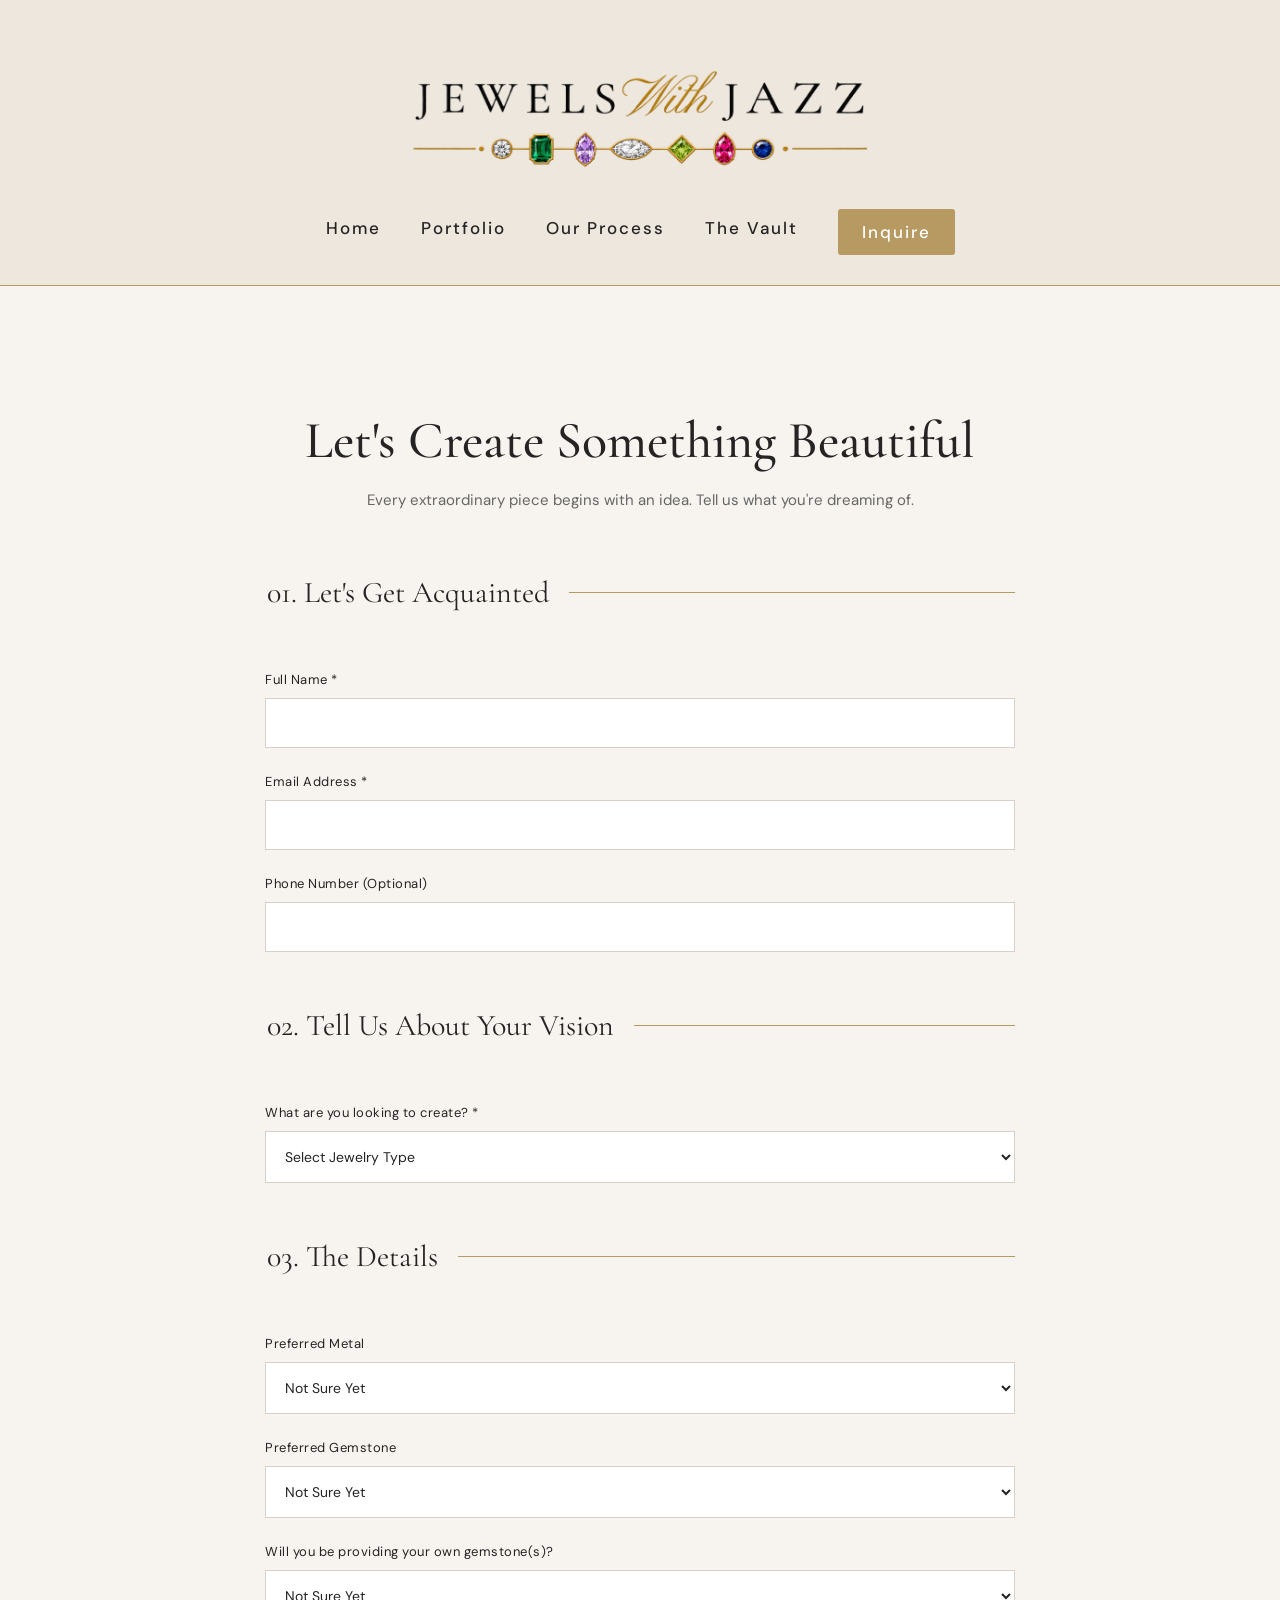
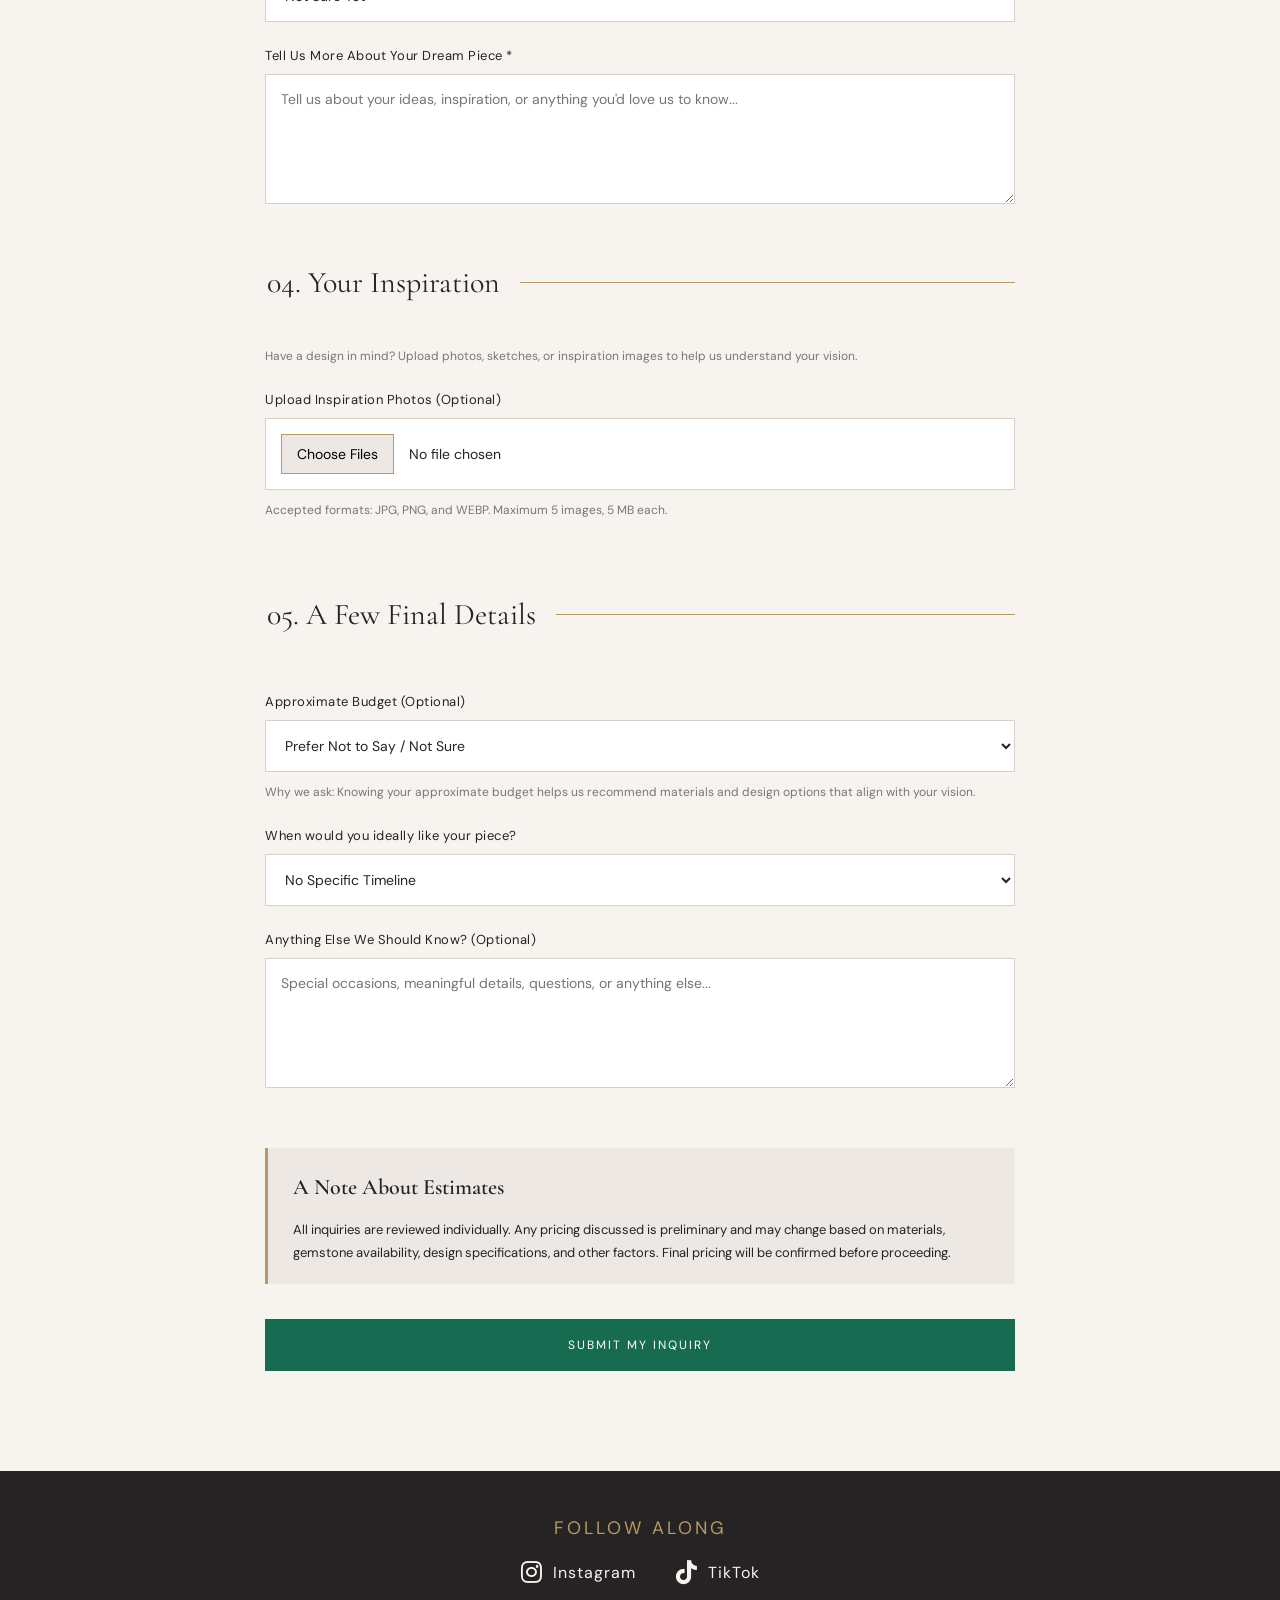
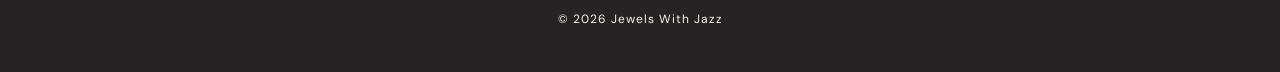
==== commit 1b343b4c: "Add Our Process page and simplify navigation Created Our Process page with placeholder content. Adde" ====
--- a/inquire.html
+++ b/inquire.html
@@ -27,7 +27,7 @@
       <nav>
         <a href="index.html#home">Home</a>
         <a href="index.html#portfolio">Portfolio</a>
-        <a href="index.html#about">Our Story</a>
+        <a href="process.html">Our Process</a>
         <a href="vault.html">The Vault</a>
         <a href="inquire.html" class="nav-inquire">Inquire</a>
       </nav>
--- a/style.css
+++ b/style.css
@@ -784,3 +784,54 @@
     nav { gap: 12px; }
     nav a { font-size: 11px; letter-spacing: 1px; }
 }
+
+/* ===== OUR PROCESS PAGE ===== */
+
+#process-page {
+    background-color: var(--ivory);
+    text-align: center;
+    padding: 90px 20px;
+    min-height: 65vh;
+}
+
+#process-page h1 {
+    font-size: clamp(38px, 5vw, 58px);
+    color: var(--charcoal);
+    margin-bottom: 15px;
+}
+
+#process-page > p {
+    font-size: 17px;
+    color: var(--charcoal);
+}
+
+.process-placeholder {
+    max-width: 700px;
+    margin: 55px auto;
+    padding: 50px 35px;
+    background-color: var(--soft-beige);
+    border: 1px solid var(--gold);
+}
+
+.process-placeholder h2 {
+    font-size: 32px;
+    margin-bottom: 20px;
+}
+
+.process-placeholder p {
+    line-height: 1.8;
+    margin-bottom: 12px;
+}
+
+.process-button {
+    display: inline-block;
+    padding: 14px 28px;
+    background-color: var(--emerald);
+    color: white;
+    text-decoration: none;
+    transition: background-color 0.3s ease;
+}
+
+.process-button:hover {
+    background-color: #10543E;
+}
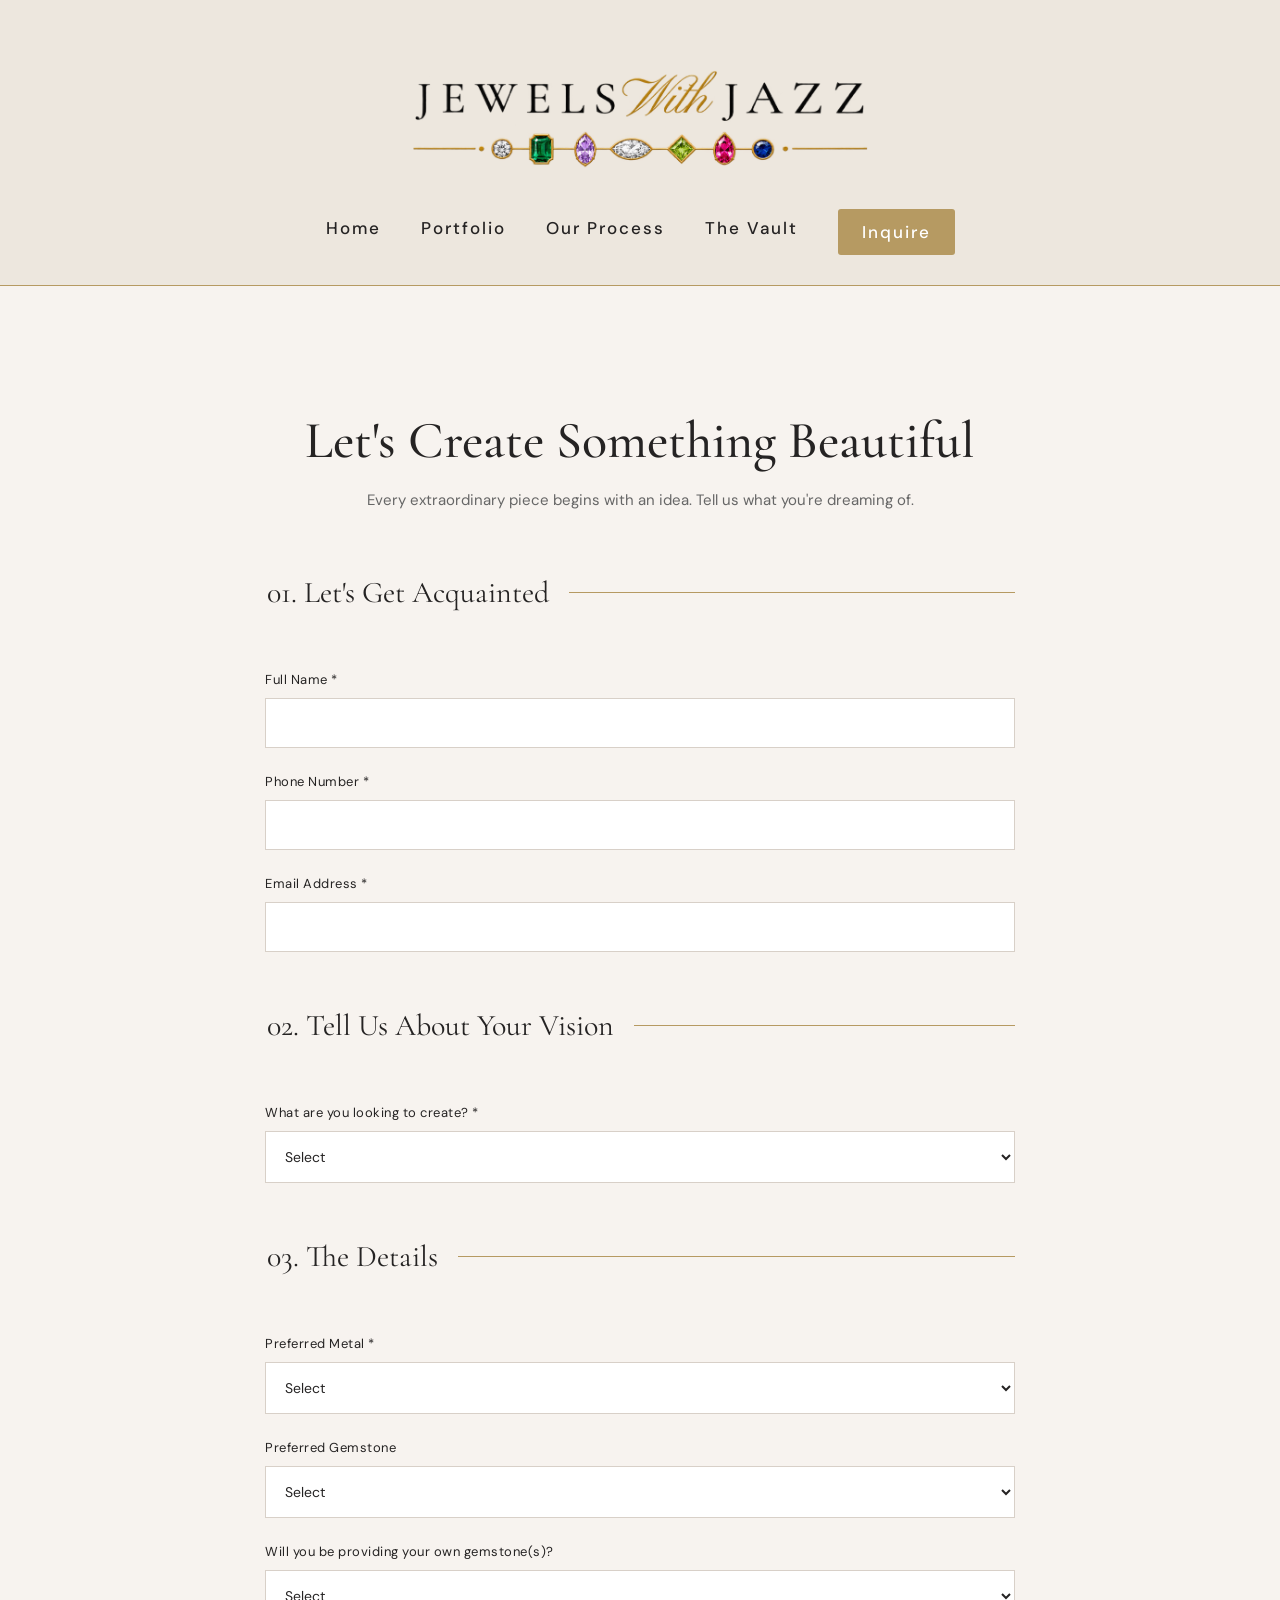
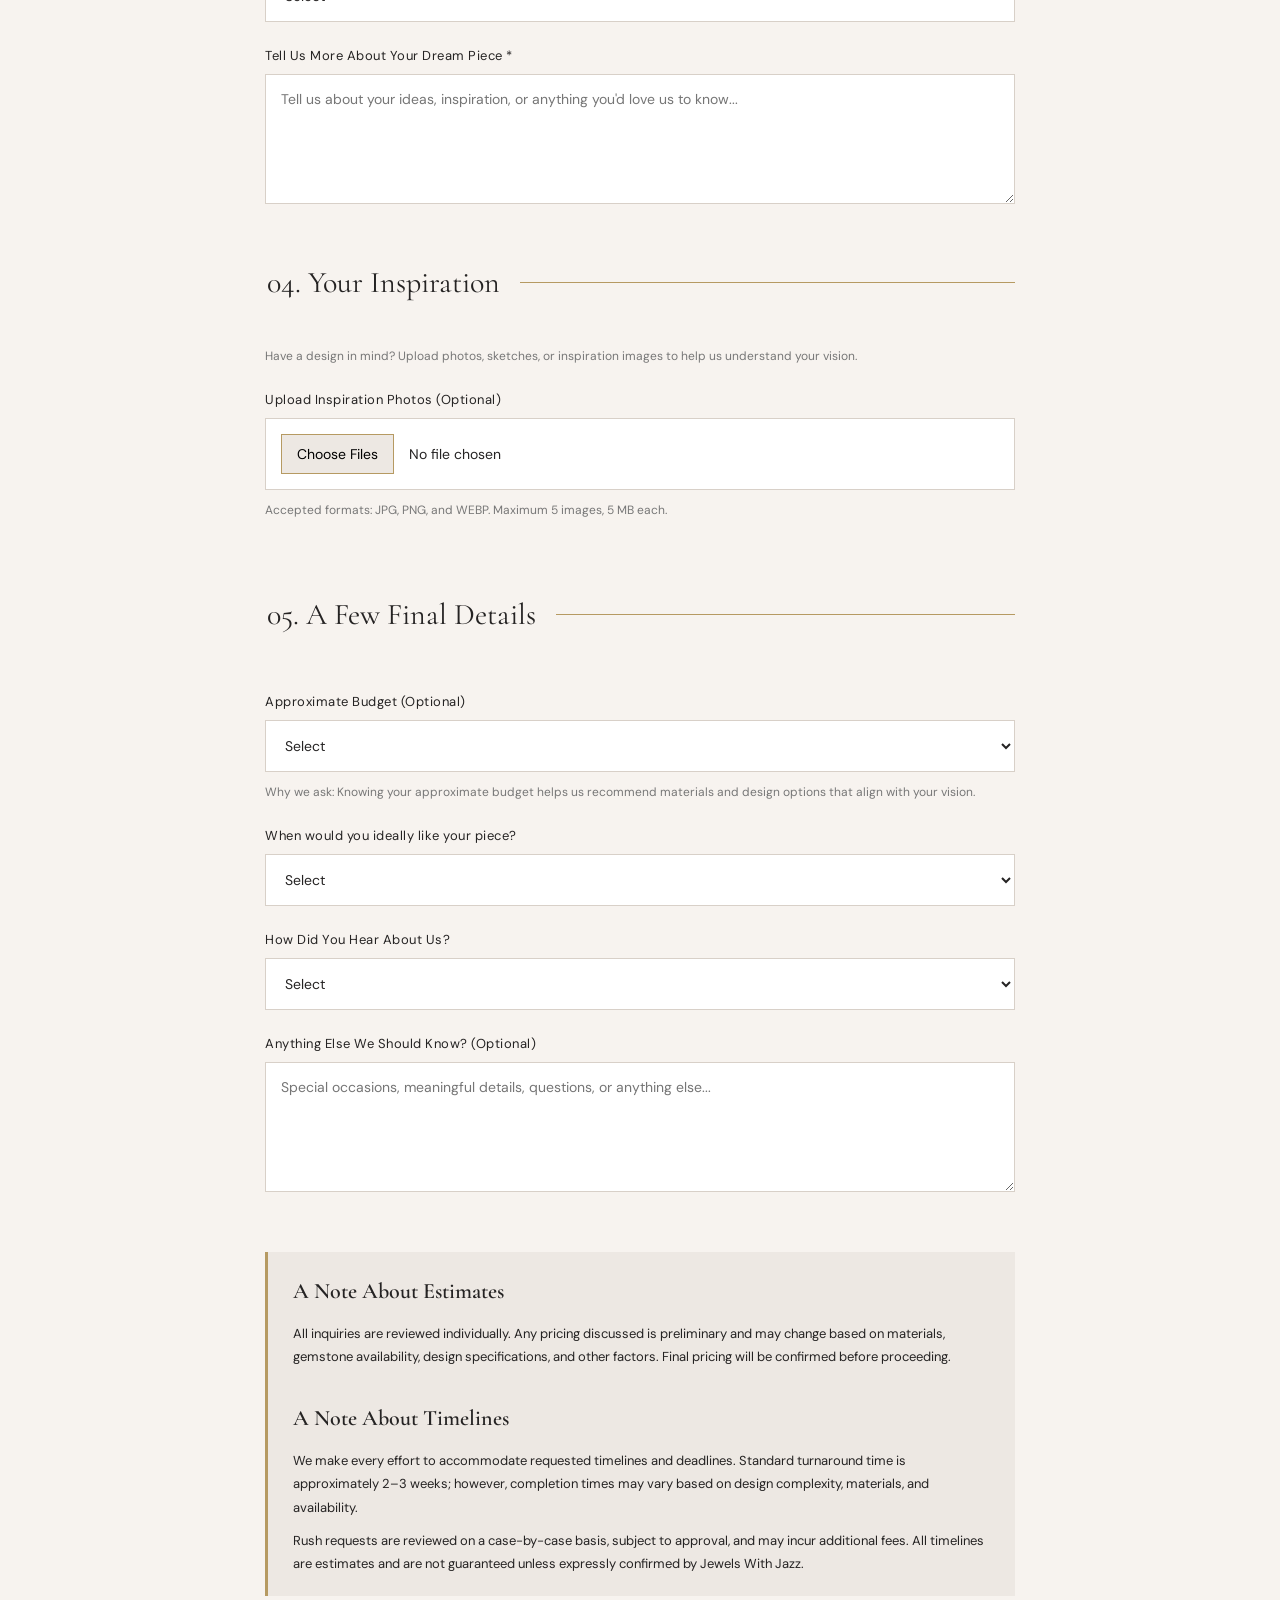
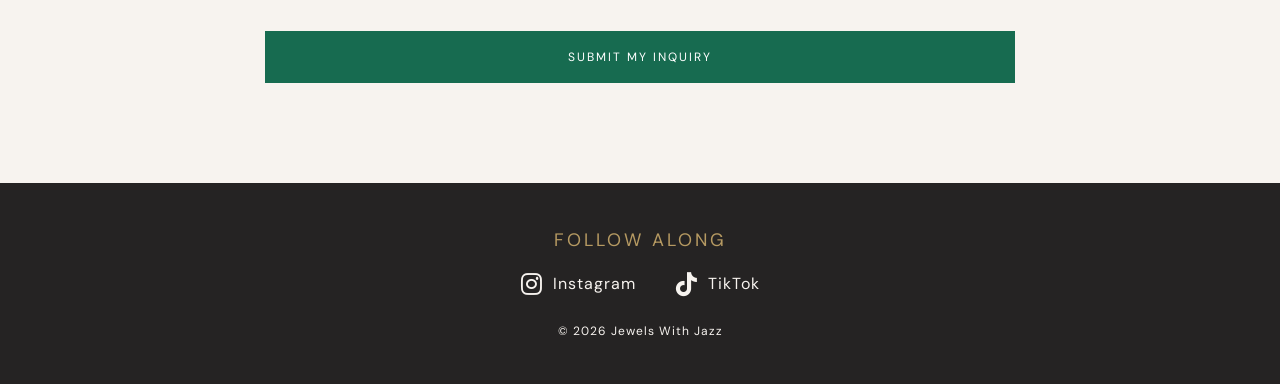
==== commit 033146df: "Enhance inquiry form fields, validation, and timeline options - Made phone number required and moved" ====
--- a/inquire.html
+++ b/inquire.html
@@ -1,9 +1,5 @@
 <!doctype html>
 <html lang="en">
-  <link
-    rel="stylesheet"
-    href="https://cdnjs.cloudflare.com/ajax/libs/font-awesome/6.5.2/css/all.min.css"
-  />
   <head>
     <meta charset="UTF-8" />
     <meta name="viewport" content="width=device-width, initial-scale=1.0" />
@@ -11,6 +7,10 @@
     <title>Custom Jewelry Inquiry | Jewels With Jazz</title>
 
     <link rel="stylesheet" href="style.css" />
+    <link
+      rel="stylesheet"
+      href="https://cdnjs.cloudflare.com/ajax/libs/font-awesome/6.5.2/css/all.min.css"
+    />
   </head>
 
   <body>
@@ -58,6 +58,15 @@
               required
             />
 
+            <label for="customer-phone">Phone Number *</label>
+            <input
+              type="tel"
+              id="customer-phone"
+              name="customerPhone"
+              autocomplete="tel"
+              required
+            />
+
             <label for="customer-email">Email Address *</label>
             <input
               type="email"
@@ -66,14 +75,6 @@
               autocomplete="email"
               required
             />
-
-            <label for="customer-phone">Phone Number (Optional)</label>
-            <input
-              type="tel"
-              id="customer-phone"
-              name="customerPhone"
-              autocomplete="tel"
-            />
           </fieldset>
 
           <!-- ===== SECTION 2: JEWELRY TYPE ===== -->
@@ -85,14 +86,25 @@
             </label>
 
             <select id="jewelry-type" name="jewelryType" required>
-              <option value="">Select Jewelry Type</option>
+              <option value="" disabled selected>Select</option>
               <option value="ring">Ring</option>
               <option value="necklace">Necklace / Pendant</option>
               <option value="earrings">Earrings</option>
               <option value="bracelet">Bracelet</option>
               <option value="redesign">Heirloom Redesign</option>
-              <option value="other">Something Else</option>
-            </select>
+              <option value="other">Other</option>
+            </select>
+
+            <div id="other-jewelry-type-field" class="conditional-field" hidden>
+              <label for="other-jewelry-type"
+                >Please specify the jewelry type *</label
+              >
+              <input
+                type="text"
+                id="other-jewelry-type"
+                name="otherJewelryType"
+              />
+            </div>
 
             <!-- ===== CONDITIONAL JEWELRY QUESTIONS ===== -->
 
@@ -101,16 +113,26 @@
               <label for="ring-size">Ring Size *</label>
 
               <select id="ring-size" name="ringSize" disabled>
-                <option value="">Select Ring Size</option>
-                <option value="unknown">I'm Not Sure</option>
+                <option value="" disabled selected>Select</option>
+                <option value="2">2</option>
+                <option value="3">3</option>
+                <option value="4">4</option>
                 <option value="5">5</option>
                 <option value="6">6</option>
                 <option value="7">7</option>
                 <option value="8">8</option>
                 <option value="9">9</option>
                 <option value="10">10</option>
+                <option value="unknown">I don't know my ring size</option>
                 <option value="other">Other</option>
               </select>
+            </div>
+
+            <div id="other-ring-size-field" class="conditional-field" hidden>
+              <label for="other-ring-size"
+                >Please specify your ring size *</label
+              >
+              <input type="text" id="other-ring-size" name="otherRingSize" />
             </div>
 
             <!-- NECKLACE OPTIONS -->
@@ -118,13 +140,28 @@
               <label for="necklace-length"> Preferred Necklace Length </label>
 
               <select id="necklace-length" name="necklaceLength" disabled>
-                <option value="">Not Sure Yet</option>
+                <option value="" disabled selected>Select</option>
                 <option value="16">16 inches</option>
                 <option value="18">18 inches</option>
                 <option value="20">20 inches</option>
                 <option value="24">24 inches</option>
                 <option value="other">Other</option>
+                <option value="undecided">Undecided</option>
               </select>
+              <div
+                id="other-necklace-length-field"
+                class="conditional-field"
+                hidden
+              >
+                <label for="other-necklace-length"
+                  >Please specify the necklace length *</label
+                >
+                <input
+                  type="text"
+                  id="other-necklace-length"
+                  name="otherNecklaceLength"
+                />
+              </div>
             </div>
 
             <!-- EARRING OPTIONS -->
@@ -132,12 +169,27 @@
               <label for="earring-style"> Preferred Earring Style </label>
 
               <select id="earring-style" name="earringStyle" disabled>
-                <option value="">Not Sure Yet</option>
+                <option value="" disabled selected>Select</option>
                 <option value="studs">Studs</option>
                 <option value="hoops">Hoops</option>
                 <option value="drops">Drop Earrings</option>
                 <option value="other">Other</option>
+                <option value="undecided">Undecided</option>
               </select>
+              <div
+                id="other-earring-style-field"
+                class="conditional-field"
+                hidden
+              >
+                <label for="other-earring-style"
+                  >Please specify the earring style *</label
+                >
+                <input
+                  type="text"
+                  id="other-earring-style"
+                  name="otherEarringStyle"
+                />
+              </div>
             </div>
           </fieldset>
 
@@ -146,31 +198,44 @@
             <legend>03. The Details</legend>
 
             <!-- METAL PREFERENCE -->
-            <label for="metal-type">Preferred Metal</label>
-
-            <select id="metal-type" name="metalType">
-              <option value="">Not Sure Yet</option>
+            <label for="metal-type">Preferred Metal *</label>
+
+            <select id="metal-type" name="metalType" required>
+              <option value="" disabled selected>Select</option>
               <option value="yellow-gold">Yellow Gold</option>
               <option value="white-gold">White Gold</option>
               <option value="rose-gold">Rose Gold</option>
               <option value="platinum">Platinum</option>
+              <option value="undecided">Undecided</option>
               <option value="other">Other</option>
             </select>
+
+            <div id="other-metal-field" class="conditional-field" hidden>
+              <label for="other-metal"
+                >Please specify your preferred metal *</label
+              >
+              <input type="text" id="other-metal" name="otherMetal" />
+            </div>
 
             <!-- GEMSTONE PREFERENCE -->
             <label for="gemstone-type"> Preferred Gemstone </label>
 
             <select id="gemstone-type" name="gemstoneType">
-              <option value="">Not Sure Yet</option>
-              <option value="diamond">Diamond</option>
-              <option value="lab-diamond">Lab-Grown Diamond</option>
-              <option value="emerald">Emerald</option>
-              <option value="sapphire">Sapphire</option>
-              <option value="ruby">Ruby</option>
-              <option value="amethyst">Amethyst</option>
-              <option value="other">Other</option>
-              <option value="none">No Gemstone</option>
-            </select>
+              <option value="" disabled selected>Select</option>
+              <option value="natural-diamond">Natural Diamond</option>
+              <option value="lab-grown-diamond">Lab-Grown Diamond</option>
+              <option value="precious-semiprecious">
+                Precious or Semiprecious Gemstone
+              </option>
+              <option value="undecided">Undecided</option>
+            </select>
+
+            <div id="other-gemstone-field" class="conditional-field" hidden>
+              <label for="other-gemstone"
+                >Please specify your preferred gemstone *</label
+              >
+              <input type="text" id="other-gemstone" name="otherGemstone" />
+            </div>
 
             <!-- CUSTOMER-SUPPLIED STONES -->
             <label for="customer-stones">
@@ -178,7 +243,7 @@
             </label>
 
             <select id="customer-stones" name="customerStones">
-              <option value="">Not Sure Yet</option>
+              <option value="" disabled selected>Select</option>
               <option value="yes">Yes</option>
               <option value="no">No</option>
             </select>
@@ -231,13 +296,15 @@
             <label for="budget-range"> Approximate Budget (Optional) </label>
 
             <select id="budget-range" name="budgetRange">
-              <option value="">Prefer Not to Say / Not Sure</option>
+              <option value="" disabled selected>Select</option>
               <option value="under-500">Under $500</option>
               <option value="500-1000">$500 - $1,000</option>
               <option value="1000-2500">$1,000 - $2,500</option>
               <option value="2500-5000">$2,500 - $5,000</option>
               <option value="5000-10000">$5,000 - $10,000</option>
               <option value="10000-plus">$10,000+</option>
+              <option value="undecided">Undecided</option>
+              <option value="prefer-not-to-say">Prefer Not to Say</option>
             </select>
 
             <p class="form-helper-text">
@@ -251,12 +318,51 @@
             </label>
 
             <select id="project-timeline" name="projectTimeline">
-              <option value="">No Specific Timeline</option>
-              <option value="1-month">Within 1 Month</option>
-              <option value="1-3-months">1 - 3 Months</option>
-              <option value="3-6-months">3 - 6 Months</option>
+              <option value="" disabled selected>Select</option>
+              <option value="rush">Rush</option>
+              <option value="standard">
+                Standard (approximately 2–3 weeks)
+              </option>
               <option value="flexible">I'm Flexible</option>
             </select>
+
+            <!-- RUSH DEADLINE -->
+            <div id="rush-deadline-field" class="conditional-field" hidden>
+              <label for="rush-deadline">When do you need it by? *</label>
+              <input
+                type="date"
+                id="rush-deadline"
+                name="rushDeadline"
+                disabled
+              />
+
+              <p class="form-helper-text">
+                Rush requests are reviewed on a case-by-case basis. Availability
+                and any additional fees will be discussed before confirming your
+                timeline.
+              </p>
+            </div>
+
+            <!-- HOW DID YOU HEAR ABOUT US? -->
+            <label for="referral-source">How Did You Hear About Us?</label>
+
+            <select id="referral-source" name="referralSource">
+              <option value="" disabled selected>Select</option>
+              <option value="friend">Friend</option>
+              <option value="social-media">Social Media</option>
+              <option value="event">Event</option>
+              <option value="other">Other</option>
+            </select>
+
+            <div id="other-referral-field" class="conditional-field" hidden>
+              <label for="other-referral">Please specify *</label>
+              <input
+                type="text"
+                id="other-referral"
+                name="otherReferral"
+                disabled
+              />
+            </div>
 
             <!-- ADDITIONAL NOTES -->
             <label for="additional-notes">
@@ -271,17 +377,33 @@
             ></textarea>
           </fieldset>
 
-          <!-- ===== ESTIMATE DISCLAIMER ===== -->
+          <!-- ===== ESTIMATE & TIMELINE DISCLAIMERS ===== -->
           <div class="estimate-disclaimer">
-            <p>
-              <strong>A Note About Estimates</strong>
-            </p>
+            <p><strong>A Note About Estimates</strong></p>
 
             <p>
               All inquiries are reviewed individually. Any pricing discussed is
               preliminary and may change based on materials, gemstone
               availability, design specifications, and other factors. Final
               pricing will be confirmed before proceeding.
+            </p>
+
+            <br />
+
+            <p><strong>A Note About Timelines</strong></p>
+
+            <p>
+              We make every effort to accommodate requested timelines and
+              deadlines. Standard turnaround time is approximately 2–3 weeks;
+              however, completion times may vary based on design complexity,
+              materials, and availability.
+            </p>
+
+            <p>
+              Rush requests are reviewed on a case-by-case basis, subject to
+              approval, and may incur additional fees. All timelines are
+              estimates and are not guaranteed unless expressly confirmed by
+              Jewels With Jazz.
             </p>
           </div>
 
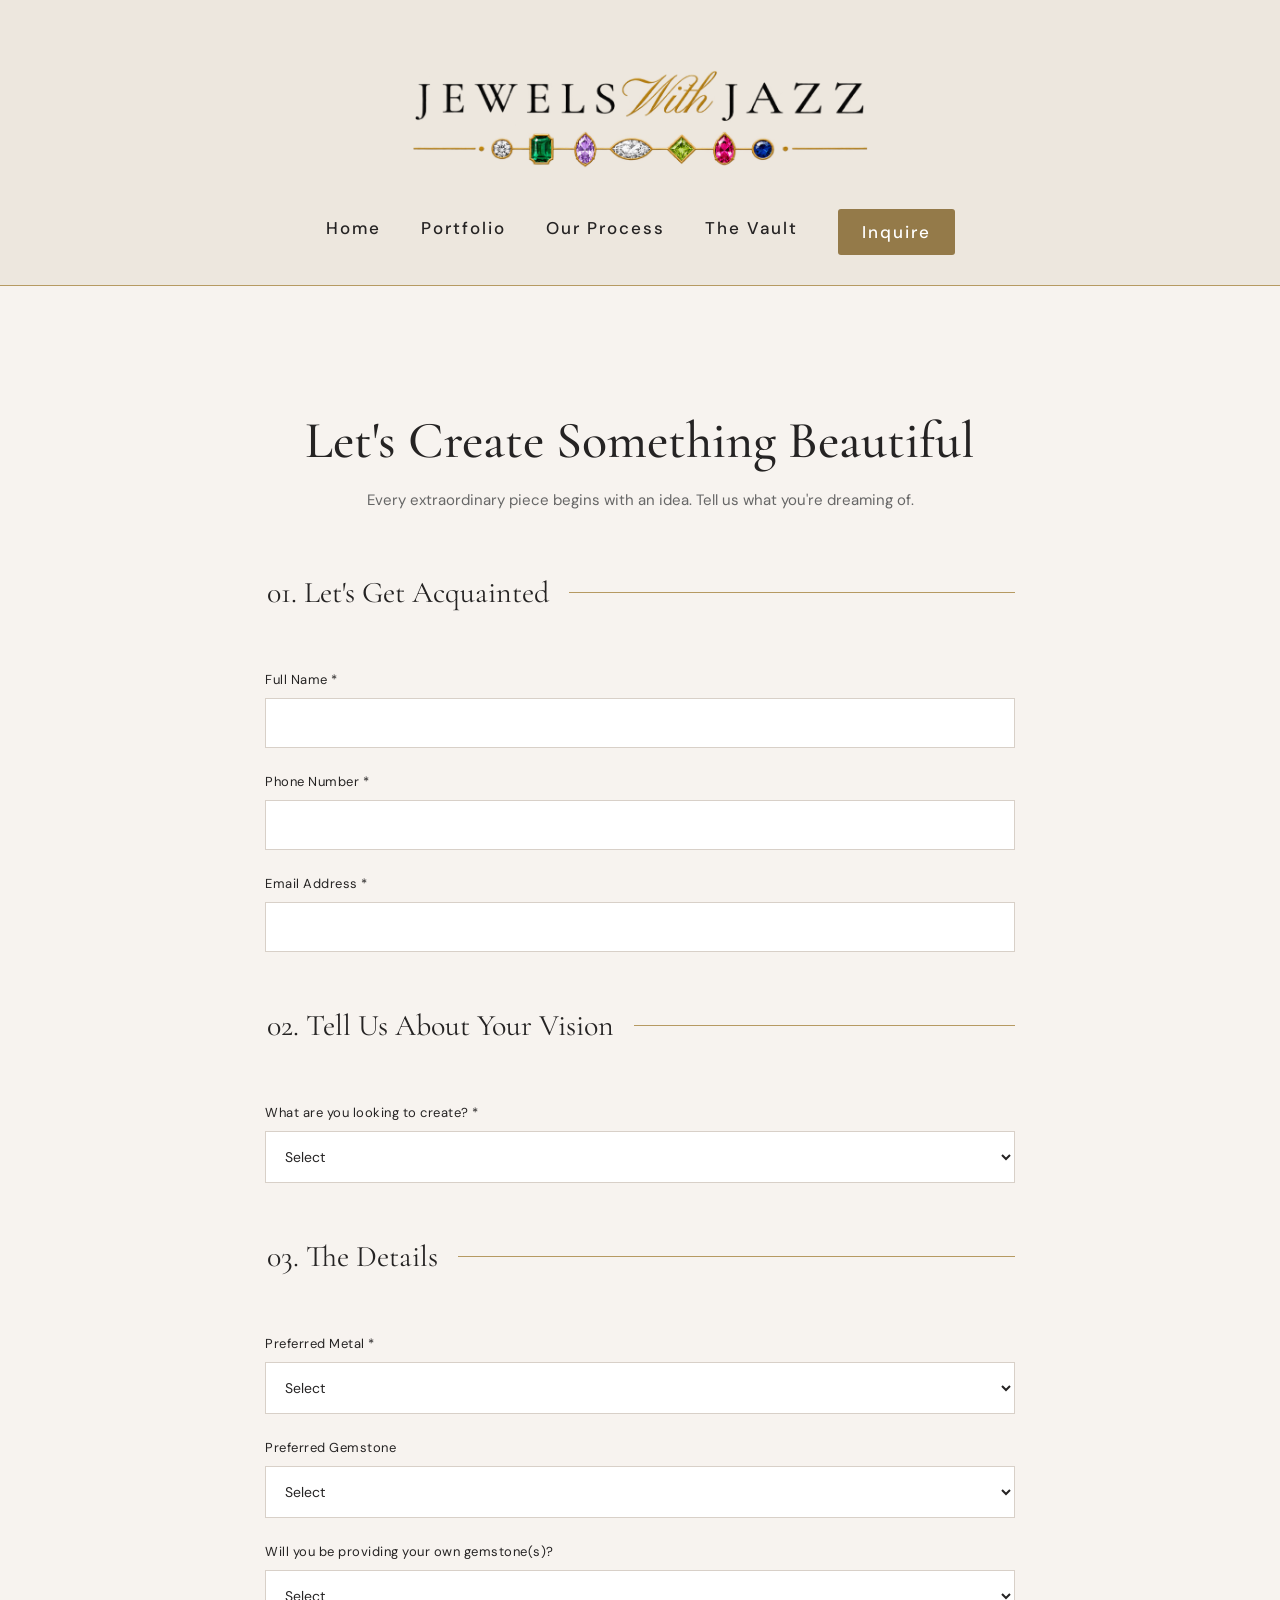
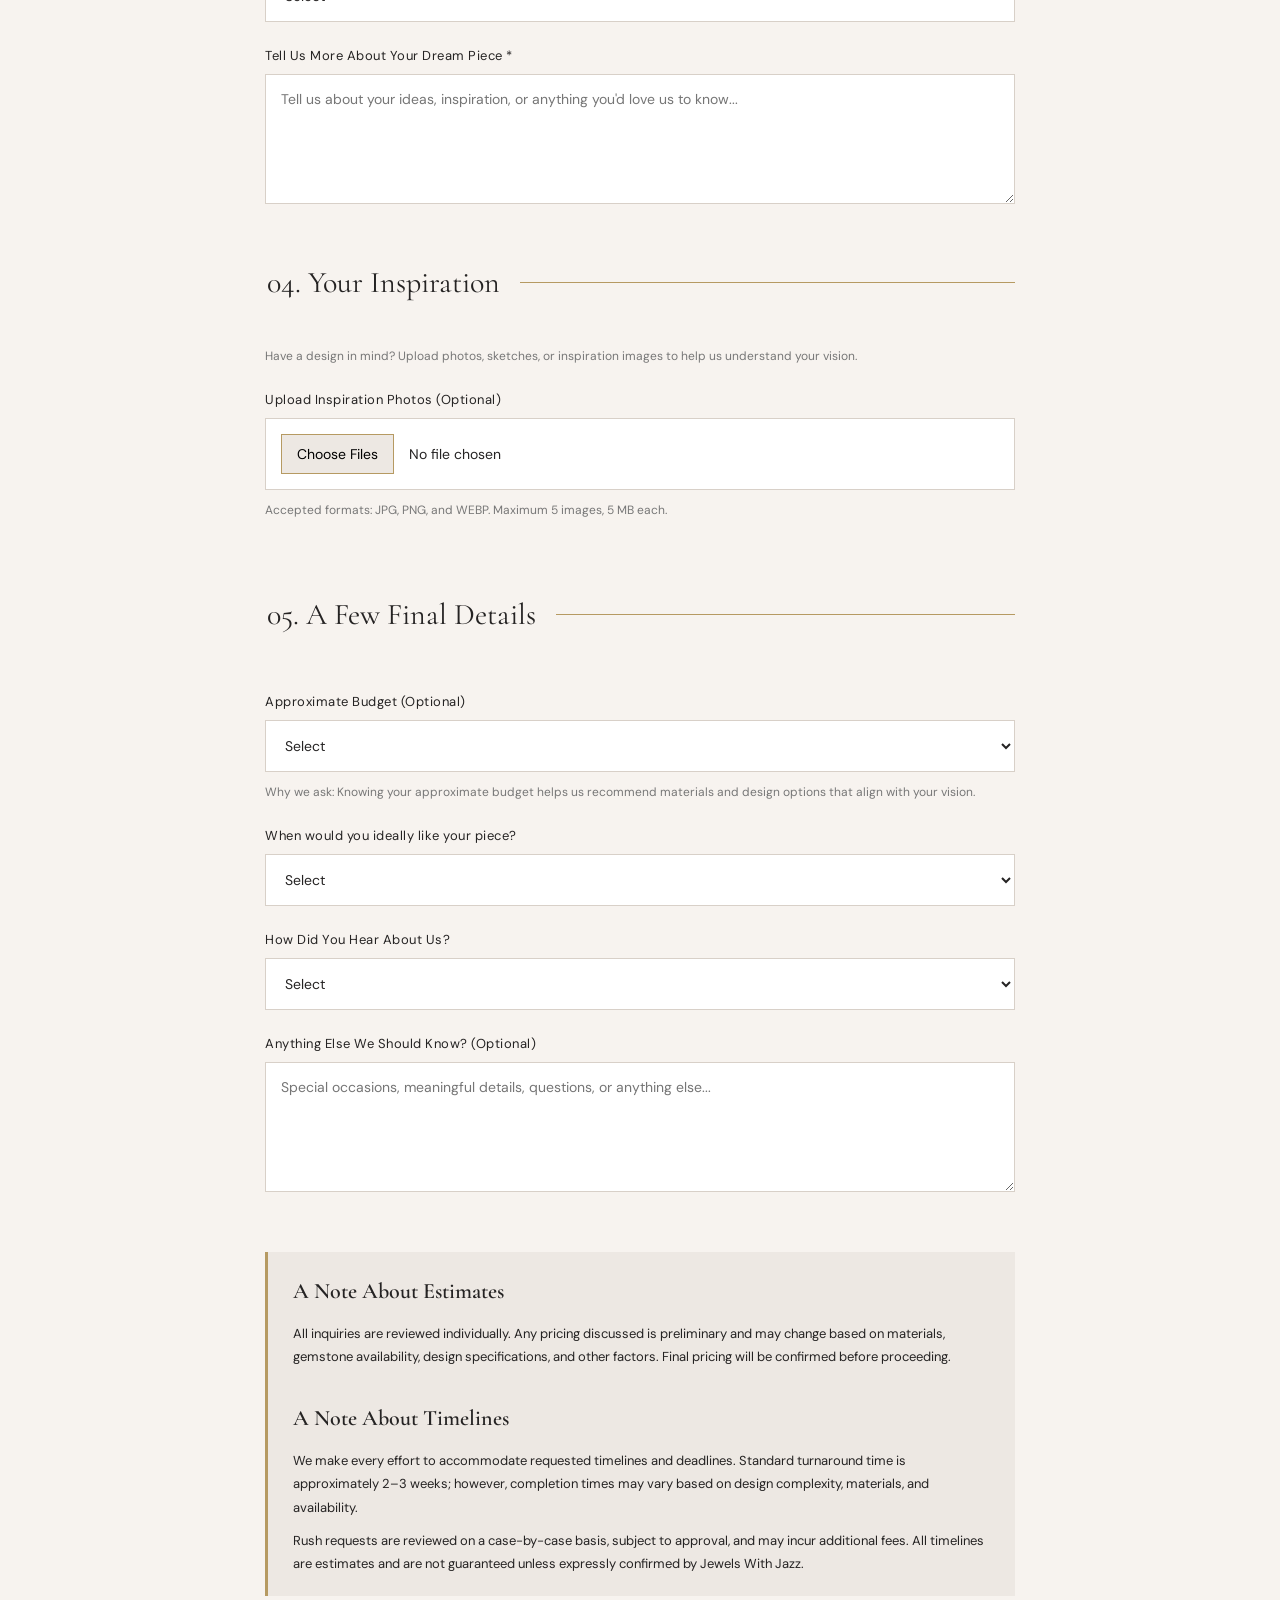
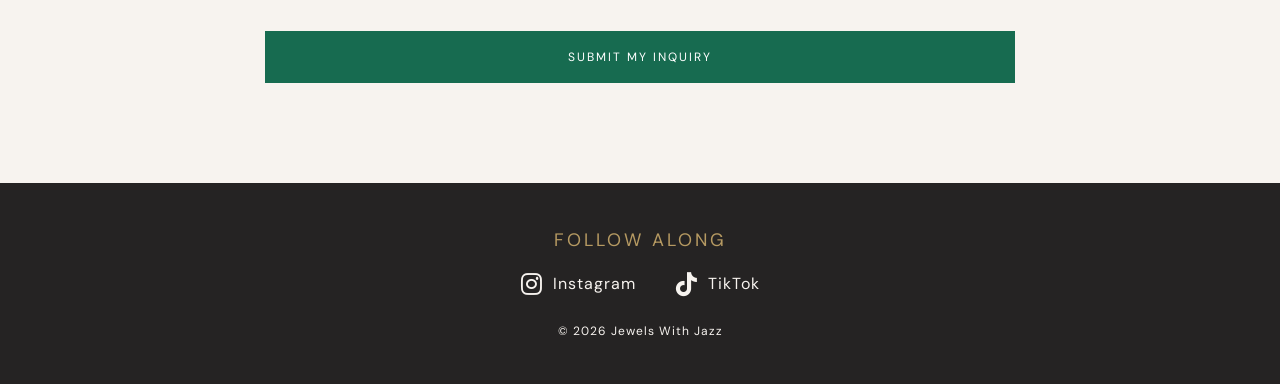
==== commit c4d24f27: "Add active navigation highlighting across pages - Added active navigation states to Home, Our Proces" ====
--- a/inquire.html
+++ b/inquire.html
@@ -29,7 +29,7 @@
         <a href="index.html#portfolio">Portfolio</a>
         <a href="process.html">Our Process</a>
         <a href="vault.html">The Vault</a>
-        <a href="inquire.html" class="nav-inquire">Inquire</a>
+        <a href="inquire.html" class="nav-inquire active">Inquire</a>
       </nav>
     </header>
 
--- a/style.css
+++ b/style.css
@@ -84,6 +84,11 @@
     border-bottom-color: var(--gold);
 }
 
+nav a.active {
+    color: var(--emerald);
+    border-bottom: 2px solid var(--gold);
+}
+
 nav a.nav-inquire {
     background-color: var(--gold);
     color: white;
@@ -96,6 +101,10 @@
 nav a.nav-inquire:hover {
     background-color: #947A49;
     color: white;
+}
+
+nav a.nav-inquire.active {
+    background-color: #947A49;
 }
 
 /* ===== HOMEPAGE HERO: SPLIT EDITORIAL LAYOUT ===== */
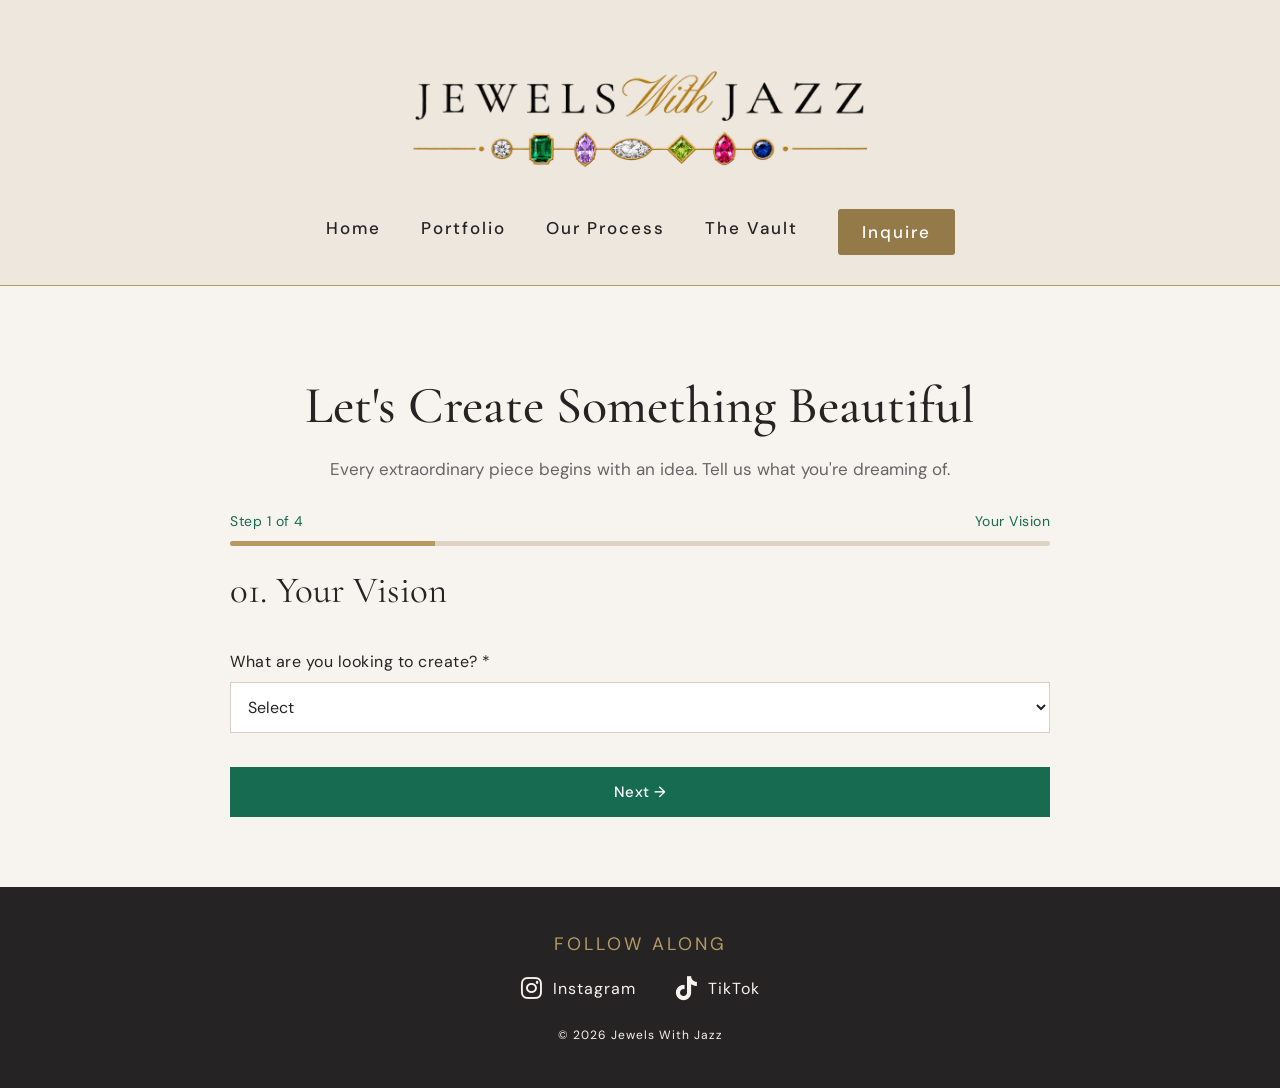
==== commit 96583234: "Redesign inquiry form into interactive 4-step experience - Converted lengthy inquiry form into 4 int" ====
--- a/inquire.html
+++ b/inquire.html
@@ -1,92 +1,85 @@
 <!doctype html>
+
 <html lang="en">
   <head>
-    <meta charset="UTF-8" />
-    <meta name="viewport" content="width=device-width, initial-scale=1.0" />
-
+    <meta charset="utf-8" />
+    <meta content="width=device-width, initial-scale=1.0" name="viewport" />
     <title>Custom Jewelry Inquiry | Jewels With Jazz</title>
-
-    <link rel="stylesheet" href="style.css" />
+    <link href="style.css" rel="stylesheet" />
     <link
+      href="https://cdnjs.cloudflare.com/ajax/libs/font-awesome/6.5.2/css/all.min.css"
       rel="stylesheet"
-      href="https://cdnjs.cloudflare.com/ajax/libs/font-awesome/6.5.2/css/all.min.css"
     />
   </head>
-
   <body>
     <!-- ===== HEADER & NAVIGATION ===== -->
     <header>
-      <a href="index.html" class="logo-link">
+      <a class="logo-link" href="index.html">
         <img
-          src="images/jewels-with-jazz-logo-transparent.png"
           alt="Jewels With Jazz"
           class="site-logo"
+          src="images/jewels-with-jazz-logo-transparent.png"
         />
       </a>
-
       <nav>
         <a href="index.html#home">Home</a>
         <a href="index.html#portfolio">Portfolio</a>
         <a href="process.html">Our Process</a>
         <a href="vault.html">The Vault</a>
-        <a href="inquire.html" class="nav-inquire active">Inquire</a>
+        <a class="nav-inquire active" href="inquire.html">Inquire</a>
       </nav>
     </header>
-
     <!-- ===== INQUIRY PAGE ===== -->
     <main>
       <section id="custom-inquiry">
         <h2>Let's Create Something Beautiful</h2>
-
         <p>
           Every extraordinary piece begins with an idea. Tell us what you're
           dreaming of.
         </p>
-
         <!-- ===== CUSTOM JEWELRY INQUIRY FORM ===== -->
-        <form id="jewelry-inquiry-form" enctype="multipart/form-data">
+        <form
+          enctype="multipart/form-data"
+          id="jewelry-inquiry-form"
+          novalidate
+        >
+          <div aria-label="Inquiry progress" class="form-progress">
+            <div class="form-progress-top">
+              <span id="form-step-count">Step 1 of 4</span
+              ><span id="form-step-name">Your Vision</span>
+            </div>
+            <div
+              aria-label="Form completion"
+              aria-valuemax="4"
+              aria-valuemin="1"
+              aria-valuenow="1"
+              class="form-progress-track"
+              role="progressbar"
+            >
+              <div id="form-progress-fill"></div>
+            </div>
+          </div>
           <!-- ===== SECTION 1: CONTACT INFORMATION ===== -->
-          <fieldset>
-            <legend>01. Let's Get Acquainted</legend>
-
-            <label for="customer-name">Full Name *</label>
-            <input
-              type="text"
-              id="customer-name"
-              name="customerName"
-              autocomplete="name"
-              required
-            />
-
-            <label for="customer-phone">Phone Number *</label>
-            <input
-              type="tel"
-              id="customer-phone"
-              name="customerPhone"
-              autocomplete="tel"
-              required
-            />
-
-            <label for="customer-email">Email Address *</label>
-            <input
-              type="email"
-              id="customer-email"
-              name="customerEmail"
-              autocomplete="email"
-              required
-            />
-          </fieldset>
 
           <!-- ===== SECTION 2: JEWELRY TYPE ===== -->
-          <fieldset>
-            <legend>02. Tell Us About Your Vision</legend>
-
+
+          <!-- ===== SECTION 3: DESIGN PREFERENCES ===== -->
+
+          <!-- ===== SECTION 4: INSPIRATION PHOTOS ===== -->
+
+          <!-- ===== SECTION 5: BUDGET & TIMELINE ===== -->
+
+          <!-- ===== ESTIMATE & TIMELINE DISCLAIMERS ===== -->
+
+          <!-- ===== SUBMIT BUTTON ===== -->
+
+          <fieldset class="form-step">
+            <legend>01. Your Vision</legend>
             <label for="jewelry-type">
               What are you looking to create? *
             </label>
-
-            <select id="jewelry-type" name="jewelryType" required>
-              <option value="" disabled selected>Select</option>
+            <select id="jewelry-type" name="jewelryType" required="">
+              <option disabled="" selected="" value="">Select</option>
               <option value="ring">Ring</option>
               <option value="necklace">Necklace / Pendant</option>
               <option value="earrings">Earrings</option>
@@ -94,26 +87,26 @@
               <option value="redesign">Heirloom Redesign</option>
               <option value="other">Other</option>
             </select>
-
-            <div id="other-jewelry-type-field" class="conditional-field" hidden>
+            <div
+              class="conditional-field"
+              hidden=""
+              id="other-jewelry-type-field"
+            >
               <label for="other-jewelry-type"
                 >Please specify the jewelry type *</label
               >
               <input
-                type="text"
                 id="other-jewelry-type"
                 name="otherJewelryType"
+                type="text"
               />
             </div>
-
             <!-- ===== CONDITIONAL JEWELRY QUESTIONS ===== -->
-
             <!-- RING OPTIONS -->
-            <div id="ring-options" class="conditional-field" hidden>
+            <div class="conditional-field" hidden="" id="ring-options">
               <label for="ring-size">Ring Size *</label>
-
-              <select id="ring-size" name="ringSize" disabled>
-                <option value="" disabled selected>Select</option>
+              <select disabled="" id="ring-size" name="ringSize">
+                <option disabled="" selected="" value="">Select</option>
                 <option value="2">2</option>
                 <option value="3">3</option>
                 <option value="4">4</option>
@@ -127,20 +120,17 @@
                 <option value="other">Other</option>
               </select>
             </div>
-
-            <div id="other-ring-size-field" class="conditional-field" hidden>
+            <div class="conditional-field" hidden="" id="other-ring-size-field">
               <label for="other-ring-size"
                 >Please specify your ring size *</label
               >
-              <input type="text" id="other-ring-size" name="otherRingSize" />
-            </div>
-
+              <input id="other-ring-size" name="otherRingSize" type="text" />
+            </div>
             <!-- NECKLACE OPTIONS -->
-            <div id="necklace-options" class="conditional-field" hidden>
+            <div class="conditional-field" hidden="" id="necklace-options">
               <label for="necklace-length"> Preferred Necklace Length </label>
-
-              <select id="necklace-length" name="necklaceLength" disabled>
-                <option value="" disabled selected>Select</option>
+              <select disabled="" id="necklace-length" name="necklaceLength">
+                <option disabled="" selected="" value="">Select</option>
                 <option value="16">16 inches</option>
                 <option value="18">18 inches</option>
                 <option value="20">20 inches</option>
@@ -149,27 +139,25 @@
                 <option value="undecided">Undecided</option>
               </select>
               <div
+                class="conditional-field"
+                hidden=""
                 id="other-necklace-length-field"
-                class="conditional-field"
-                hidden
               >
                 <label for="other-necklace-length"
                   >Please specify the necklace length *</label
                 >
                 <input
-                  type="text"
                   id="other-necklace-length"
                   name="otherNecklaceLength"
+                  type="text"
                 />
               </div>
             </div>
-
             <!-- EARRING OPTIONS -->
-            <div id="earring-options" class="conditional-field" hidden>
+            <div class="conditional-field" hidden="" id="earring-options">
               <label for="earring-style"> Preferred Earring Style </label>
-
-              <select id="earring-style" name="earringStyle" disabled>
-                <option value="" disabled selected>Select</option>
+              <select disabled="" id="earring-style" name="earringStyle">
+                <option disabled="" selected="" value="">Select</option>
                 <option value="studs">Studs</option>
                 <option value="hoops">Hoops</option>
                 <option value="drops">Drop Earrings</option>
@@ -177,269 +165,353 @@
                 <option value="undecided">Undecided</option>
               </select>
               <div
+                class="conditional-field"
+                hidden=""
                 id="other-earring-style-field"
-                class="conditional-field"
-                hidden
               >
                 <label for="other-earring-style"
                   >Please specify the earring style *</label
                 >
                 <input
-                  type="text"
                   id="other-earring-style"
                   name="otherEarringStyle"
+                  type="text"
                 />
               </div>
             </div>
+            <!-- Bracelet Options -->
+            <div class="conditional-field" hidden="" id="bracelet-options">
+              <label for="bracelet-style">Bracelet Style</label>
+              <select id="bracelet-style" name="braceletStyle">
+                <option disabled="" selected="" value="">Select</option>
+                <option value="bangle">Bangle</option>
+                <option value="chain">Chain Bracelet</option>
+                <option value="tennis">Tennis Bracelet</option>
+                <option value="charm">Charm Bracelet</option>
+                <option value="other">Other</option>
+              </select>
+              <div
+                class="conditional-field"
+                hidden=""
+                id="other-bracelet-style-field"
+              >
+                <label for="other-bracelet-style">Please specify *</label>
+                <input
+                  id="other-bracelet-style"
+                  name="otherBraceletStyle"
+                  type="text"
+                />
+              </div>
+              <label for="bracelet-size">Wrist Size / Bracelet Length</label>
+              <select id="bracelet-size" name="braceletSize">
+                <option disabled="" selected="" value="">Select</option>
+                <option value="6">6 inches</option>
+                <option value="6.5">6.5 inches</option>
+                <option value="7">7 inches</option>
+                <option value="7.5">7.5 inches</option>
+                <option value="8">8 inches</option>
+                <option value="undecided">Undecided</option>
+                <option value="other">Other</option>
+              </select>
+              <div
+                class="conditional-field"
+                hidden=""
+                id="other-bracelet-size-field"
+              >
+                <label for="other-bracelet-size"
+                  >Please specify your size *</label
+                >
+                <input
+                  id="other-bracelet-size"
+                  name="otherBraceletSize"
+                  type="text"
+                />
+              </div>
+            </div>
+            <!-- Heirloom Redesign Options -->
+            <div class="conditional-field" hidden="" id="redesign-options">
+              <label for="redesign-piece">What are you redesigning?</label>
+              <select id="redesign-piece" name="redesignPiece">
+                <option disabled="" selected="" value="">Select</option>
+                <option value="ring">Ring</option>
+                <option value="necklace">Necklace / Pendant</option>
+                <option value="earrings">Earrings</option>
+                <option value="bracelet">Bracelet</option>
+                <option value="other">Other</option>
+              </select>
+              <label for="redesign-details"
+                >What would you like to change?</label
+              >
+              <textarea
+                id="redesign-details"
+                name="redesignDetails"
+                placeholder="Tell us about your vision..."
+                rows="3"
+              ></textarea>
+            </div>
           </fieldset>
-
-          <!-- ===== SECTION 3: DESIGN PREFERENCES ===== -->
-          <fieldset>
-            <legend>03. The Details</legend>
-
+          <fieldset class="form-step" hidden="">
+            <legend>02. The Details</legend>
+            <div class="form-two-columns">
+              <div class="form-column">
+                <label for="metal-type">Preferred Metal *</label
+                ><select id="metal-type" name="metalType" required="">
+                  <option disabled="" selected="" value="">Select</option>
+                  <option value="yellow-gold">Yellow Gold</option>
+                  <option value="white-gold">White Gold</option>
+                  <option value="rose-gold">Rose Gold</option>
+                  <option value="platinum">Platinum</option>
+                  <option value="undecided">Undecided</option>
+                  <option value="other">Other</option>
+                </select>
+              </div>
+              <div class="form-column">
+                <label for="gemstone-type"> Preferred Gemstone </label
+                ><select id="gemstone-type" name="gemstoneType">
+                  <option disabled="" selected="" value="">Select</option>
+                  <option value="natural-diamond">Natural Diamond</option>
+                  <option value="lab-grown-diamond">Lab-Grown Diamond</option>
+                  <option value="precious-semiprecious">
+                    Precious or Semiprecious Gemstone
+                  </option>
+                  <option value="undecided">Undecided</option>
+                </select>
+              </div>
+            </div>
             <!-- METAL PREFERENCE -->
-            <label for="metal-type">Preferred Metal *</label>
-
-            <select id="metal-type" name="metalType" required>
-              <option value="" disabled selected>Select</option>
-              <option value="yellow-gold">Yellow Gold</option>
-              <option value="white-gold">White Gold</option>
-              <option value="rose-gold">Rose Gold</option>
-              <option value="platinum">Platinum</option>
-              <option value="undecided">Undecided</option>
-              <option value="other">Other</option>
-            </select>
-
-            <div id="other-metal-field" class="conditional-field" hidden>
+
+            <div class="conditional-field" hidden="" id="other-metal-field">
               <label for="other-metal"
                 >Please specify your preferred metal *</label
               >
-              <input type="text" id="other-metal" name="otherMetal" />
-            </div>
-
+              <input id="other-metal" name="otherMetal" type="text" />
+            </div>
             <!-- GEMSTONE PREFERENCE -->
-            <label for="gemstone-type"> Preferred Gemstone </label>
-
-            <select id="gemstone-type" name="gemstoneType">
-              <option value="" disabled selected>Select</option>
-              <option value="natural-diamond">Natural Diamond</option>
-              <option value="lab-grown-diamond">Lab-Grown Diamond</option>
-              <option value="precious-semiprecious">
-                Precious or Semiprecious Gemstone
-              </option>
-              <option value="undecided">Undecided</option>
-            </select>
-
-            <div id="other-gemstone-field" class="conditional-field" hidden>
+
+            <div class="conditional-field" hidden="" id="other-gemstone-field">
               <label for="other-gemstone"
                 >Please specify your preferred gemstone *</label
               >
-              <input type="text" id="other-gemstone" name="otherGemstone" />
-            </div>
-
+              <input id="other-gemstone" name="otherGemstone" type="text" />
+            </div>
             <!-- CUSTOMER-SUPPLIED STONES -->
             <label for="customer-stones">
               Will you be providing your own gemstone(s)?
             </label>
-
             <select id="customer-stones" name="customerStones">
-              <option value="" disabled selected>Select</option>
+              <option disabled="" selected="" value="">Select</option>
               <option value="yes">Yes</option>
               <option value="no">No</option>
             </select>
-
             <!-- DESIGN DESCRIPTION -->
             <label for="design-description">
               Tell Us More About Your Dream Piece *
             </label>
-
             <textarea
               id="design-description"
               name="designDescription"
+              placeholder="Tell us about your ideas, inspiration, or anything you'd love us to know..."
+              required=""
               rows="5"
-              placeholder="Tell us about your ideas, inspiration, or anything you'd love us to know..."
-              required
             ></textarea>
-          </fieldset>
-
-          <!-- ===== SECTION 4: INSPIRATION PHOTOS ===== -->
-          <fieldset>
+            <h3 class="form-subheading">Your Inspiration</h3>
             <legend>04. Your Inspiration</legend>
-
             <p class="form-helper-text">
               Have a design in mind? Upload photos, sketches, or inspiration
               images to help us understand your vision.
             </p>
-
             <label for="inspiration-photos">
               Upload Inspiration Photos (Optional)
             </label>
-
             <input
+              accept=".jpg,.jpeg,.png,.webp"
+              id="inspiration-photos"
+              multiple=""
+              name="inspirationPhotos"
               type="file"
-              id="inspiration-photos"
-              name="inspirationPhotos"
-              accept=".jpg,.jpeg,.png,.webp"
-              multiple
             />
-
             <p class="form-helper-text">
               Accepted formats: JPG, PNG, and WEBP. Maximum 5 images, 5 MB each.
             </p>
           </fieldset>
-
-          <!-- ===== SECTION 5: BUDGET & TIMELINE ===== -->
-          <fieldset>
-            <legend>05. A Few Final Details</legend>
-
+          <fieldset class="form-step" hidden="">
+            <legend>03. Your Timeline</legend>
+            <div class="form-two-columns">
+              <div class="form-column">
+                <label for="budget-range"> Approximate Budget (Optional) </label
+                ><select id="budget-range" name="budgetRange">
+                  <option disabled="" selected="" value="">Select</option>
+                  <option value="under-500">Under $500</option>
+                  <option value="500-1000">$500 - $1,000</option>
+                  <option value="1000-2500">$1,000 - $2,500</option>
+                  <option value="2500-5000">$2,500 - $5,000</option>
+                  <option value="5000-10000">$5,000 - $10,000</option>
+                  <option value="10000-plus">$10,000+</option>
+                  <option value="undecided">Undecided</option>
+                  <option value="prefer-not-to-say">Prefer Not to Say</option>
+                </select>
+              </div>
+              <div class="form-column">
+                <label for="project-timeline">
+                  When would you ideally like your piece? </label
+                ><select id="project-timeline" name="projectTimeline">
+                  <option disabled="" selected="" value="">Select</option>
+                  <option value="rush">Rush</option>
+                  <option value="standard">
+                    Standard (approximately 2–3 weeks)
+                  </option>
+                  <option value="flexible">I'm Flexible</option>
+                </select>
+              </div>
+            </div>
             <!-- BUDGET -->
-            <label for="budget-range"> Approximate Budget (Optional) </label>
-
-            <select id="budget-range" name="budgetRange">
-              <option value="" disabled selected>Select</option>
-              <option value="under-500">Under $500</option>
-              <option value="500-1000">$500 - $1,000</option>
-              <option value="1000-2500">$1,000 - $2,500</option>
-              <option value="2500-5000">$2,500 - $5,000</option>
-              <option value="5000-10000">$5,000 - $10,000</option>
-              <option value="10000-plus">$10,000+</option>
-              <option value="undecided">Undecided</option>
-              <option value="prefer-not-to-say">Prefer Not to Say</option>
-            </select>
 
             <p class="form-helper-text">
               Why we ask: Knowing your approximate budget helps us recommend
               materials and design options that align with your vision.
             </p>
-
             <!-- TIMELINE -->
-            <label for="project-timeline">
-              When would you ideally like your piece?
-            </label>
-
-            <select id="project-timeline" name="projectTimeline">
-              <option value="" disabled selected>Select</option>
-              <option value="rush">Rush</option>
-              <option value="standard">
-                Standard (approximately 2–3 weeks)
-              </option>
-              <option value="flexible">I'm Flexible</option>
-            </select>
 
             <!-- RUSH DEADLINE -->
-            <div id="rush-deadline-field" class="conditional-field" hidden>
+            <div class="conditional-field" hidden="" id="rush-deadline-field">
               <label for="rush-deadline">When do you need it by? *</label>
               <input
-                type="date"
+                disabled=""
                 id="rush-deadline"
                 name="rushDeadline"
-                disabled
+                type="date"
               />
-
               <p class="form-helper-text">
                 Rush requests are reviewed on a case-by-case basis. Availability
                 and any additional fees will be discussed before confirming your
                 timeline.
               </p>
             </div>
-
             <!-- HOW DID YOU HEAR ABOUT US? -->
             <label for="referral-source">How Did You Hear About Us?</label>
-
             <select id="referral-source" name="referralSource">
-              <option value="" disabled selected>Select</option>
+              <option disabled="" selected="" value="">Select</option>
               <option value="friend">Friend</option>
               <option value="social-media">Social Media</option>
               <option value="event">Event</option>
               <option value="other">Other</option>
             </select>
-
-            <div id="other-referral-field" class="conditional-field" hidden>
+            <div class="conditional-field" hidden="" id="other-referral-field">
               <label for="other-referral">Please specify *</label>
               <input
-                type="text"
+                disabled=""
                 id="other-referral"
                 name="otherReferral"
-                disabled
+                type="text"
               />
             </div>
-
             <!-- ADDITIONAL NOTES -->
             <label for="additional-notes">
               Anything Else We Should Know? (Optional)
             </label>
-
             <textarea
               id="additional-notes"
               name="additionalNotes"
+              placeholder="Special occasions, meaningful details, questions, or anything else..."
               rows="4"
-              placeholder="Special occasions, meaningful details, questions, or anything else..."
             ></textarea>
           </fieldset>
 
-          <!-- ===== ESTIMATE & TIMELINE DISCLAIMERS ===== -->
-          <div class="estimate-disclaimer">
-            <p><strong>A Note About Estimates</strong></p>
-
-            <p>
-              All inquiries are reviewed individually. Any pricing discussed is
-              preliminary and may change based on materials, gemstone
-              availability, design specifications, and other factors. Final
-              pricing will be confirmed before proceeding.
-            </p>
-
-            <br />
-
-            <p><strong>A Note About Timelines</strong></p>
-
-            <p>
-              We make every effort to accommodate requested timelines and
-              deadlines. Standard turnaround time is approximately 2–3 weeks;
-              however, completion times may vary based on design complexity,
-              materials, and availability.
-            </p>
-
-            <p>
-              Rush requests are reviewed on a case-by-case basis, subject to
-              approval, and may incur additional fees. All timelines are
-              estimates and are not guaranteed unless expressly confirmed by
-              Jewels With Jazz.
-            </p>
+          <!-- STEP 4: CONTACT INFORMATION -->
+          <fieldset class="form-step" hidden>
+            <legend>04. Let's Connect</legend>
+
+            <!-- Full Name -->
+            <label for="customer-name">Full Name *</label>
+            <input
+              type="text"
+              id="customer-name"
+              name="customerName"
+              autocomplete="name"
+              required
+            />
+
+            <!-- Phone and Email -->
+            <div class="form-two-columns">
+              <div class="form-column">
+                <label for="customer-phone">Phone Number *</label>
+                <input
+                  type="tel"
+                  id="customer-phone"
+                  name="customerPhone"
+                  autocomplete="tel"
+                  required
+                />
+              </div>
+
+              <div class="form-column">
+                <label for="customer-email">Email Address *</label>
+                <input
+                  type="email"
+                  id="customer-email"
+                  name="customerEmail"
+                  autocomplete="email"
+                  required
+                />
+              </div>
+            </div>
+
+            <div class="estimate-disclaimer">
+              <p><strong>A Note About Estimates</strong></p>
+              <p>
+                All inquiries are reviewed individually. Any pricing discussed
+                is preliminary and may change based on materials, gemstone
+                availability, design specifications, and other factors. Final
+                pricing will be confirmed before proceeding.
+              </p>
+              <br />
+              <p><strong>A Note About Timelines</strong></p>
+              <p>
+                We make every effort to accommodate requested timelines and
+                deadlines. Standard turnaround time is approximately 2–3 weeks;
+                however, completion times may vary based on design complexity,
+                materials, and availability.
+              </p>
+              <p>
+                Rush requests are reviewed on a case-by-case basis, subject to
+                approval, and may incur additional fees. All timelines are
+                estimates and are not guaranteed unless expressly confirmed by
+                Jewels With Jazz.
+              </p>
+            </div>
+          </fieldset>
+          <div class="form-navigation">
+            <button hidden="" id="form-back" type="button">Back</button
+            ><button id="form-next" type="button">
+              Next <span aria-hidden="true">→</span></button
+            ><button hidden="" type="submit">Submit My Inquiry</button>
           </div>
-
-          <!-- ===== SUBMIT BUTTON ===== -->
-          <button type="submit">Submit My Inquiry</button>
         </form>
       </section>
     </main>
-
     <!-- ===== FOOTER ===== -->
     <footer>
       <div class="footer-socials">
         <p>Follow Along</p>
-
         <a
           href="https://www.instagram.com/jewelswithjazz/"
+          rel="noopener noreferrer"
           target="_blank"
-          rel="noopener noreferrer"
         >
-          <i class="fa-brands fa-instagram" aria-hidden="true"></i>
+          <i aria-hidden="true" class="fa-brands fa-instagram"></i>
           Instagram
         </a>
-
         <a
           href="https://www.tiktok.com/@jewels.with.jazz"
+          rel="noopener noreferrer"
           target="_blank"
-          rel="noopener noreferrer"
         >
-          <i class="fa-brands fa-tiktok" aria-hidden="true"></i>
+          <i aria-hidden="true" class="fa-brands fa-tiktok"></i>
           TikTok
         </a>
       </div>
-
-      <p>&copy; 2026 Jewels With Jazz</p>
+      <p>© 2026 Jewels With Jazz</p>
     </footer>
-
     <!-- ===== JAVASCRIPT ===== -->
     <script src="script.js"></script>
   </body>
--- a/style.css
+++ b/style.css
@@ -581,7 +581,7 @@
 }
 
 .estimate-disclaimer p {
-    font-size: 13px;
+    font-size: 15px;
     line-height: 1.8;
     color: var(--charcoal);
     margin: 0 0 10px;
@@ -843,4 +843,58 @@
 
 .process-button:hover {
     background-color: #10543E;
-}+}
+
+/* Inquiry Form Typography */
+
+#jewelry-inquiry-form label {
+  font-size: 16px;
+  line-height: 1.5;
+}
+
+#jewelry-inquiry-form input,
+#jewelry-inquiry-form select,
+#jewelry-inquiry-form textarea {
+  font-size: 16px;
+}
+
+#jewelry-inquiry-form small,
+#jewelry-inquiry-form .helper-text {
+  font-size: 14px;
+}
+
+#jewelry-inquiry-form .estimate-disclaimer p {
+    font-size: 16px;
+    line-height: 1.6;
+    color: var(--charcoal);
+    margin: 0 0 10px;
+}
+
+/* ===== FOUR-STEP INQUIRY FORM ===== */
+#custom-inquiry {max-width: 820px; padding: 45px 22px 70px;}
+#custom-inquiry > p {font-size: 17px; margin-bottom: 28px;}
+#jewelry-inquiry-form .form-step[hidden], #jewelry-inquiry-form .form-navigation button[hidden] {display:none !important;}
+#jewelry-inquiry-form .form-step {border-top:0; padding:14px 0 10px; margin:0; min-width:0; animation:stepIn .25s ease;}
+@keyframes stepIn {from{opacity:0;transform:translateY(8px)}to{opacity:1;transform:translateY(0)}}
+#jewelry-inquiry-form legend {font-size:clamp(29px,4vw,37px);padding:0 0 6px;}
+#jewelry-inquiry-form label {font-size:16px; margin:17px 0 8px;}
+#jewelry-inquiry-form input, #jewelry-inquiry-form select, #jewelry-inquiry-form textarea {font-size:16px; padding:13px; min-width:0;}
+#jewelry-inquiry-form textarea {min-height:95px;}
+#jewelry-inquiry-form .form-helper-text {font-size:15px;line-height:1.6;margin:9px 0 15px;color:#555;}
+#jewelry-inquiry-form .estimate-disclaimer {padding:18px 20px;margin:25px 0 12px;}
+#jewelry-inquiry-form .estimate-disclaimer p {font-size:16px;line-height:1.6;}
+#jewelry-inquiry-form .estimate-disclaimer br {display:none;}
+#jewelry-inquiry-form .estimate-disclaimer strong {display:inline-block;margin-top:8px;}
+.form-progress {margin:0 0 22px;}
+.form-progress-top {display:flex;justify-content:space-between;gap:12px;font-size:14px;letter-spacing:.5px;color:var(--emerald);margin-bottom:11px;}
+.form-progress-track {height:5px;background:#ddd3c6;border-radius:10px;overflow:hidden;}
+#form-progress-fill {width:25%;height:100%;background:var(--gold);transition:width .3s ease;}
+#jewelry-inquiry-form .form-two-columns {display:grid;grid-template-columns:repeat(2,minmax(0,1fr));gap:18px;}
+#jewelry-inquiry-form .form-subheading {font-size:28px;margin:28px 0 8px;}
+#jewelry-inquiry-form .form-navigation {display:flex;gap:14px;justify-content:space-between;margin-top:24px;}
+#jewelry-inquiry-form .form-navigation button {flex:1;min-height:50px;border:1px solid var(--emerald);padding:13px 18px;font:500 15px 'DM Sans',sans-serif;letter-spacing:.5px;cursor:pointer;}
+#jewelry-inquiry-form #form-back {background:transparent;color:var(--emerald);}
+#jewelry-inquiry-form #form-next, #jewelry-inquiry-form button[type="submit"] {background:var(--emerald);color:#fff;margin:0;width:auto;text-transform:none;letter-spacing:.5px;}
+#jewelry-inquiry-form .form-navigation button:hover {filter:brightness(1.12);}
+@media(max-width:600px) {#custom-inquiry{padding:35px 17px 55px;}#custom-inquiry h2{font-size:36px;}#jewelry-inquiry-form .form-two-columns{grid-template-columns:1fr;gap:0;}#jewelry-inquiry-form .form-navigation{gap:10px;}#jewelry-inquiry-form .form-navigation button{padding:12px 8px;} }
+@media(prefers-reduced-motion:reduce){#jewelry-inquiry-form .form-step{animation:none}#form-progress-fill{transition:none}}
